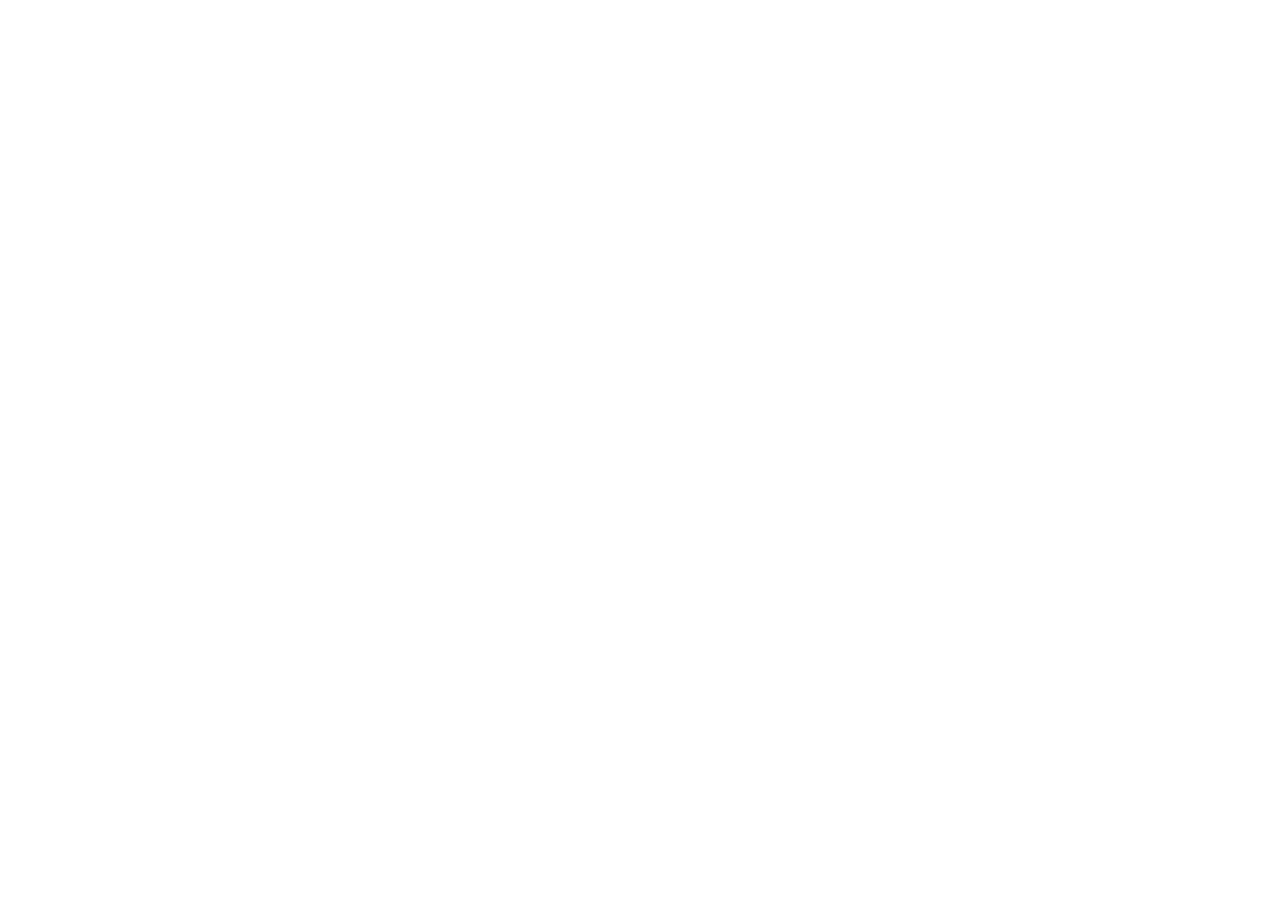
==== index.html @ 9d8b66db "Add files via upload" ====
<!DOCTYPE html>
<html lang="es">
<head>
<meta charset="UTF-8" />
<meta name="viewport" content="width=device-width, initial-scale=1.0" />
<meta name="theme-color" content="#05060a" />

<!-- SEO PRIMARIO -->
<title>Ideas Digitales JC | Marketing Digital, Diseño Web y IA en Venezuela</title>
<meta name="description" content="Agencia de soluciones digitales en Maracay, Venezuela: diseño de sitios web, creación de apps, automatización con IA, gestión de RRSS y marketing de contenido. ¡Gana clientes, no solo seguidores!" />
<meta name="keywords" content="agencia marketing digital Venezuela, diseño web Maracay, diseño de sitios web Venezuela, creación de apps Venezuela, automatización con IA, gestión de redes sociales, marketing de contenido, diseño multimedia, Ideas Digitales JC" />
<meta name="author" content="Ideas Digitales JC" />
<meta name="robots" content="index, follow, max-image-preview:large, max-snippet:-1, max-video-preview:-1" />
<link rel="canonical" href="https://ideasdigitalesjc.com/" />

<!-- SEO LOCAL (Maracay / Venezuela) -->
<meta name="geo.region" content="VE-D" />
<meta name="geo.placename" content="Maracay" />
<meta name="geo.position" content="10.246944;-67.595833" />
<meta name="ICBM" content="10.246944, -67.595833" />

<!-- OPEN GRAPH (Facebook, WhatsApp, LinkedIn) -->
<meta property="og:type" content="website" />
<meta property="og:site_name" content="Ideas Digitales JC" />
<meta property="og:url" content="https://ideasdigitalesjc.com/" />
<meta property="og:title" content="Ideas Digitales JC | Marketing Digital, Diseño Web y IA en Venezuela" />
<meta property="og:description" content="Diseño web, apps, automatización con IA, gestión de RRSS y marketing de contenido. Menos likes, más facturación." />
<meta property="og:image" content="https://ideasdigitalesjc.com/logo.webp" />
<meta property="og:image:width" content="1200" />
<meta property="og:image:height" content="630" />
<meta property="og:image:alt" content="Ideas Digitales JC — Agencia de Soluciones Digitales" />
<meta property="og:locale" content="es_VE" />

<!-- TWITTER CARDS -->
<meta name="twitter:card" content="summary_large_image" />
<meta name="twitter:title" content="Ideas Digitales JC | Marketing Digital, Diseño Web y IA en Venezuela" />
<meta name="twitter:description" content="No ganes seguidores. ¡Gana clientes! Agencia digital enfocada en resultados." />
<meta name="twitter:image" content="https://ideasdigitalesjc.com/logo.webp" />

<!-- FAVICON (logo fiel) -->
<link rel="icon" type="image/png" href="/favicon.png" />
<link rel="shortcut icon" href="/favicon.png" />
<link rel="apple-touch-icon" href="/favicon.png" />

<!-- PRECONNECT + PRELOAD CRÍTICO -->
<link rel="preconnect" href="https://fonts.googleapis.com" />
<link rel="preconnect" href="https://fonts.gstatic.com" crossorigin />
<link rel="preconnect" href="https://flagcdn.com" />
<link rel="preload" href="/logo.webp" as="image" fetchpriority="high" />
<link rel="preload" as="style" href="https://fonts.googleapis.com/css2?family=Space+Grotesk:wght@500;600;700&family=Inter:wght@400;500;600;700&display=swap" />
<link rel="stylesheet" href="https://fonts.googleapis.com/css2?family=Space+Grotesk:wght@500;600;700&family=Inter:wght@400;500;600;700&display=swap" media="print" onload="this.media='all'" />

<!-- SCHEMA.ORG - ProfessionalService -->
<script type="application/ld+json">
{"@context":"https://schema.org","@type":"ProfessionalService","name":"Ideas Digitales JC","url":"https://ideasdigitalesjc.com/","logo":"https://ideasdigitalesjc.com/logo.webp","image":"https://ideasdigitalesjc.com/logo.webp","description":"Agencia de soluciones digitales enfocada en resultados: diseño web, apps, automatización con IA, gestión de RRSS, marketing de contenido y diseño multimedia.","slogan":"No ganes seguidores. ¡Gana clientes!","telephone":"+584128485721","email":"contacto@ideasdigitalesjc.com","priceRange":"$$","address":{"@type":"PostalAddress","addressLocality":"Maracay","addressRegion":"Aragua","addressCountry":"VE"},"geo":{"@type":"GeoCoordinates","latitude":10.246944,"longitude":-67.595833},"areaServed":[{"@type":"City","name":"Maracay"},{"@type":"City","name":"Caracas"},{"@type":"City","name":"Valencia"},{"@type":"City","name":"Maracaibo"},{"@type":"City","name":"Barquisimeto"},{"@type":"Country","name":"Venezuela"}],"openingHoursSpecification":{"@type":"OpeningHoursSpecification","dayOfWeek":["Monday","Tuesday","Wednesday","Thursday","Friday"],"opens":"09:00","closes":"18:00"},"sameAs":["https://www.facebook.com/ideasdigitalesjc","https://www.instagram.com/ideasdigitalesjc"],"hasOfferCatalog":{"@type":"OfferCatalog","name":"Soluciones Digitales","itemListElement":[{"@type":"Offer","itemOffered":{"@type":"Service","name":"Diseño de Sitios Web","description":"Sitios web modernos, rápidos y optimizados para SEO que convierten visitantes en clientes."}},{"@type":"Offer","itemOffered":{"@type":"Service","name":"Creación de Apps","description":"Aplicaciones móviles y web a medida con experiencias intuitivas."}},{"@type":"Offer","itemOffered":{"@type":"Service","name":"Automatización con IA","description":"Chatbots y agentes inteligentes que venden 24/7."}},{"@type":"Offer","itemOffered":{"@type":"Service","name":"Gestión de RRSS","description":"Redes sociales que generan leads y ventas."}},{"@type":"Offer","itemOffered":{"@type":"Service","name":"Marketing de Contenido","description":"Historias estratégicas que convierten."}},{"@type":"Offer","itemOffered":{"@type":"Service","name":"Diseño y Multimedia","description":"Piezas visuales de alto impacto."}}]}}
</script>

<!-- SCHEMA.ORG - FAQPage -->
<script type="application/ld+json">
{"@context":"https://schema.org","@type":"FAQPage","mainEntity":[{"@type":"Question","name":"¿Qué servicios ofrece Ideas Digitales JC?","acceptedAnswer":{"@type":"Answer","text":"Diseño de sitios web, creación de apps, automatización con IA, administración y gestión de redes sociales, marketing de contenido y diseño multimedia para pymes en Venezuela."}},{"@type":"Question","name":"¿En cuánto tiempo veré resultados?","acceptedAnswer":{"@type":"Answer","text":"En publicidad y automatización, los primeros leads llegan entre 2 y 6 semanas; en SEO y contenido, el crecimiento sostenido se consolida entre 3 y 6 meses."}},{"@type":"Question","name":"¿Trabajan con negocios fuera de Maracay?","acceptedAnswer":{"@type":"Answer","text":"Sí. Atendemos Caracas, Valencia, Maracaibo, Barquisimeto y todo Venezuela, además de clientes internacionales en modalidad 100% remota."}},{"@type":"Question","name":"¿Cuánto cuesta un proyecto digital?","acceptedAnswer":{"@type":"Answer","text":"Cada proyecto se cotiza según su alcance. La asesoría inicial y el plan de acción son gratuitos; luego recibes una propuesta con costos claros antes de comenzar."}},{"@type":"Question","name":"¿Incluyen soporte después de entregar el proyecto?","acceptedAnswer":{"@type":"Answer","text":"Sí. Todos nuestros sitios web y apps incluyen capacitación, garantía de entrega y planes de soporte y mantenimiento continuo."}}]}
</script>

<!-- SCHEMA.ORG - Organization (para IA) -->
<script type="application/ld+json">
{"@context":"https://schema.org","@type":"Organization","name":"Ideas Digitales JC","url":"https://ideasdigitalesjc.com/","logo":"https://ideasdigitalesjc.com/logo.webp","foundingDate":"2020","founder":{"@type":"Person","name":"JC"},"address":{"@type":"PostalAddress","addressLocality":"Maracay","addressRegion":"Aragua","addressCountry":"VE"},"contactPoint":{"@type":"ContactPoint","telephone":"+584128485721","contactType":"customer service","email":"contacto@ideasdigitalesjc.com","availableLanguage":["Spanish","English"]}}
</script>
  <script type="module" crossorigin src="/assets/index-B2rYCole.js"></script>
  <link rel="modulepreload" crossorigin href="/assets/react-vendor-VIAh7PwP.js">
  <link rel="modulepreload" crossorigin href="/assets/emailjs-CkJVEpD4.js">
  <link rel="stylesheet" crossorigin href="/assets/index-D862JHl6.css">
</head>
<body>
<div id="root"></div>

<!-- NOSCRIPT FALLBACK (SEO + Accesibilidad) -->
<noscript>
<div style="max-width:900px;margin:0 auto;padding:60px 20px;font-family:Arial,sans-serif;color:#eef2f7;background:#05060a">
<h1>Ideas Digitales JC — Agencia de Marketing Digital y Diseño Web en Maracay, Venezuela</h1>
<p>No ganes seguidores, ¡gana clientes! Transformamos tu presencia digital en ventas.</p>
<h2>Servicios</h2>
<ul>
<li><strong>Diseño de Sitios Web</strong> modernos, rápidos y optimizados para SEO.</li>
<li><strong>Creación de Apps</strong> móviles y web a medida.</li>
<li><strong>Automatización con IA</strong>: chatbots y agentes que venden 24/7.</li>
<li><strong>Administración y Gestión de RRSS</strong> que generan leads y ventas.</li>
<li><strong>Marketing de Contenido</strong> que convierte.</li>
<li><strong>Diseño y Multimedia</strong> de alto impacto.</li>
</ul>
<h2>Contacto</h2>
<p>WhatsApp: <a href="https://wa.me/584128485721">+58 412-848-5721</a> · Email: <a href="mailto:contacto@ideasdigitalesjc.com">contacto@ideasdigitalesjc.com</a> · Maracay, Venezuela.</p>
</div>
</noscript>

</body>
</html>
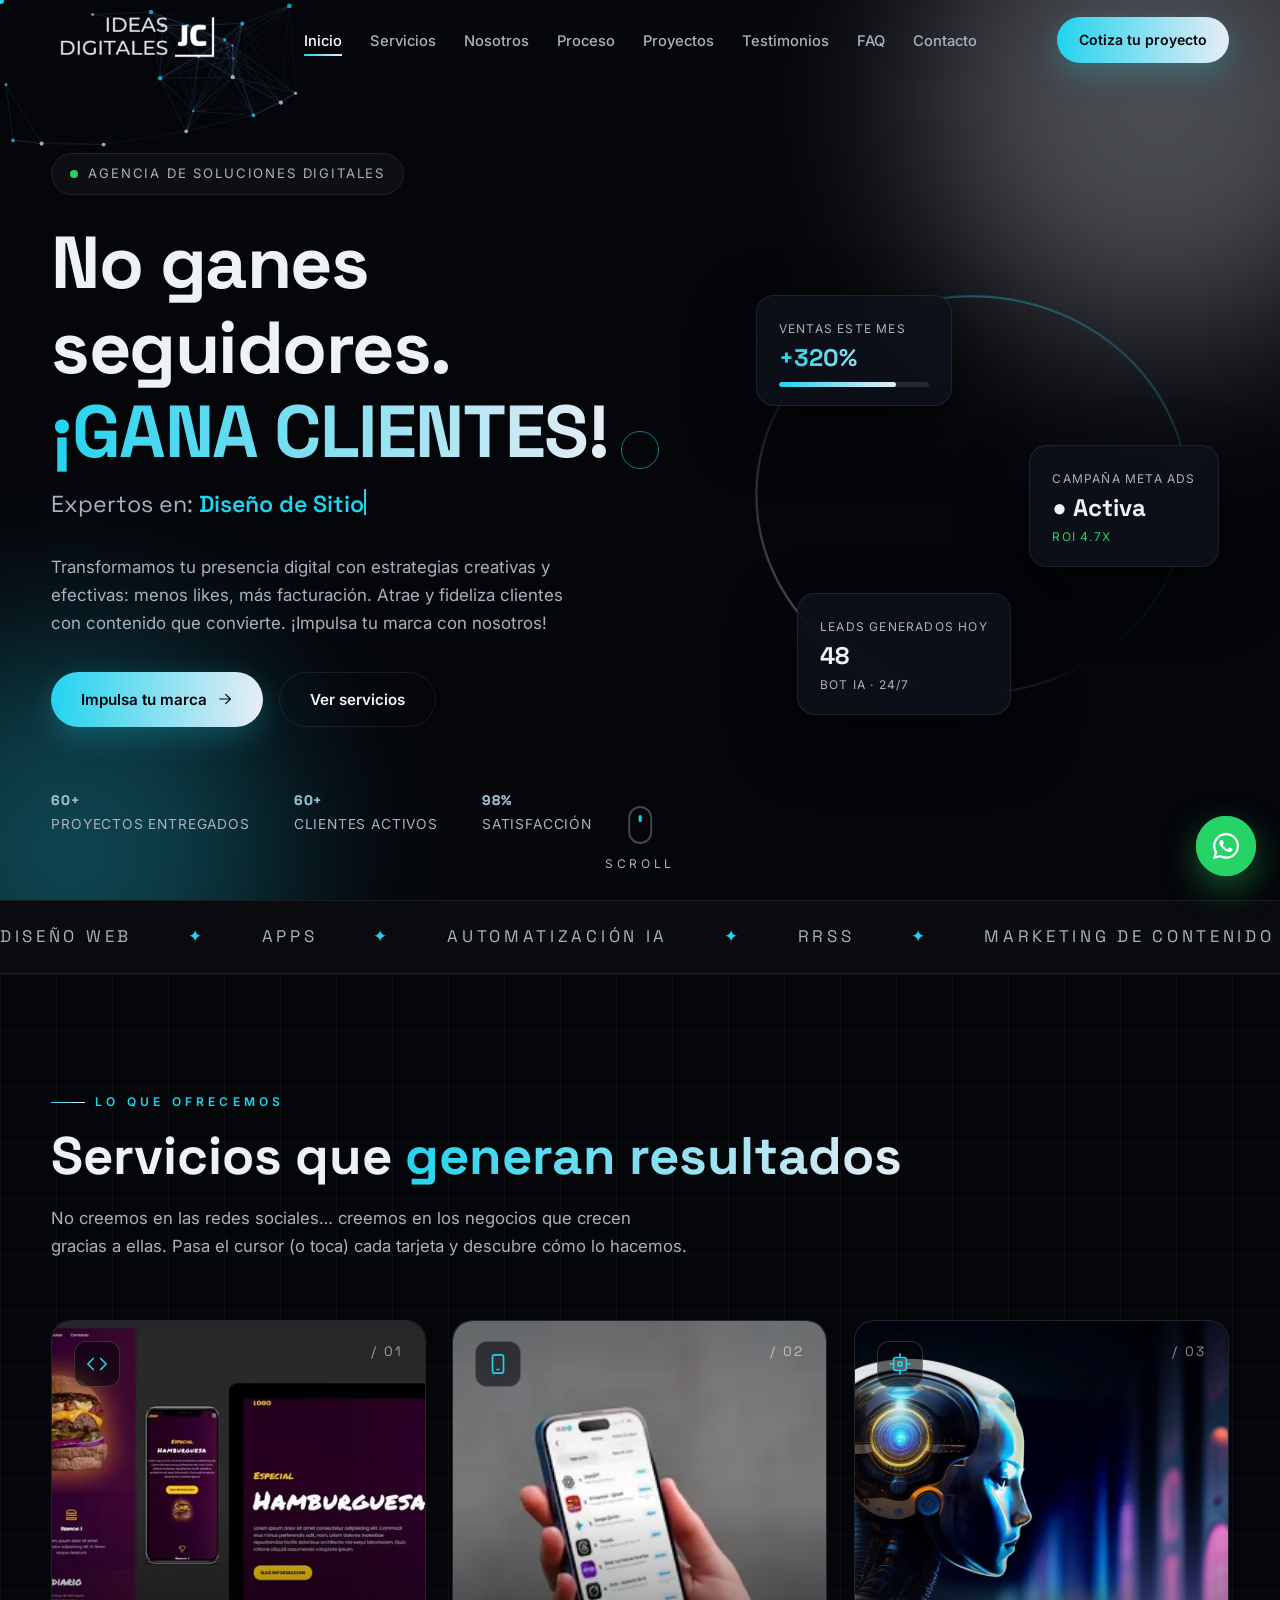
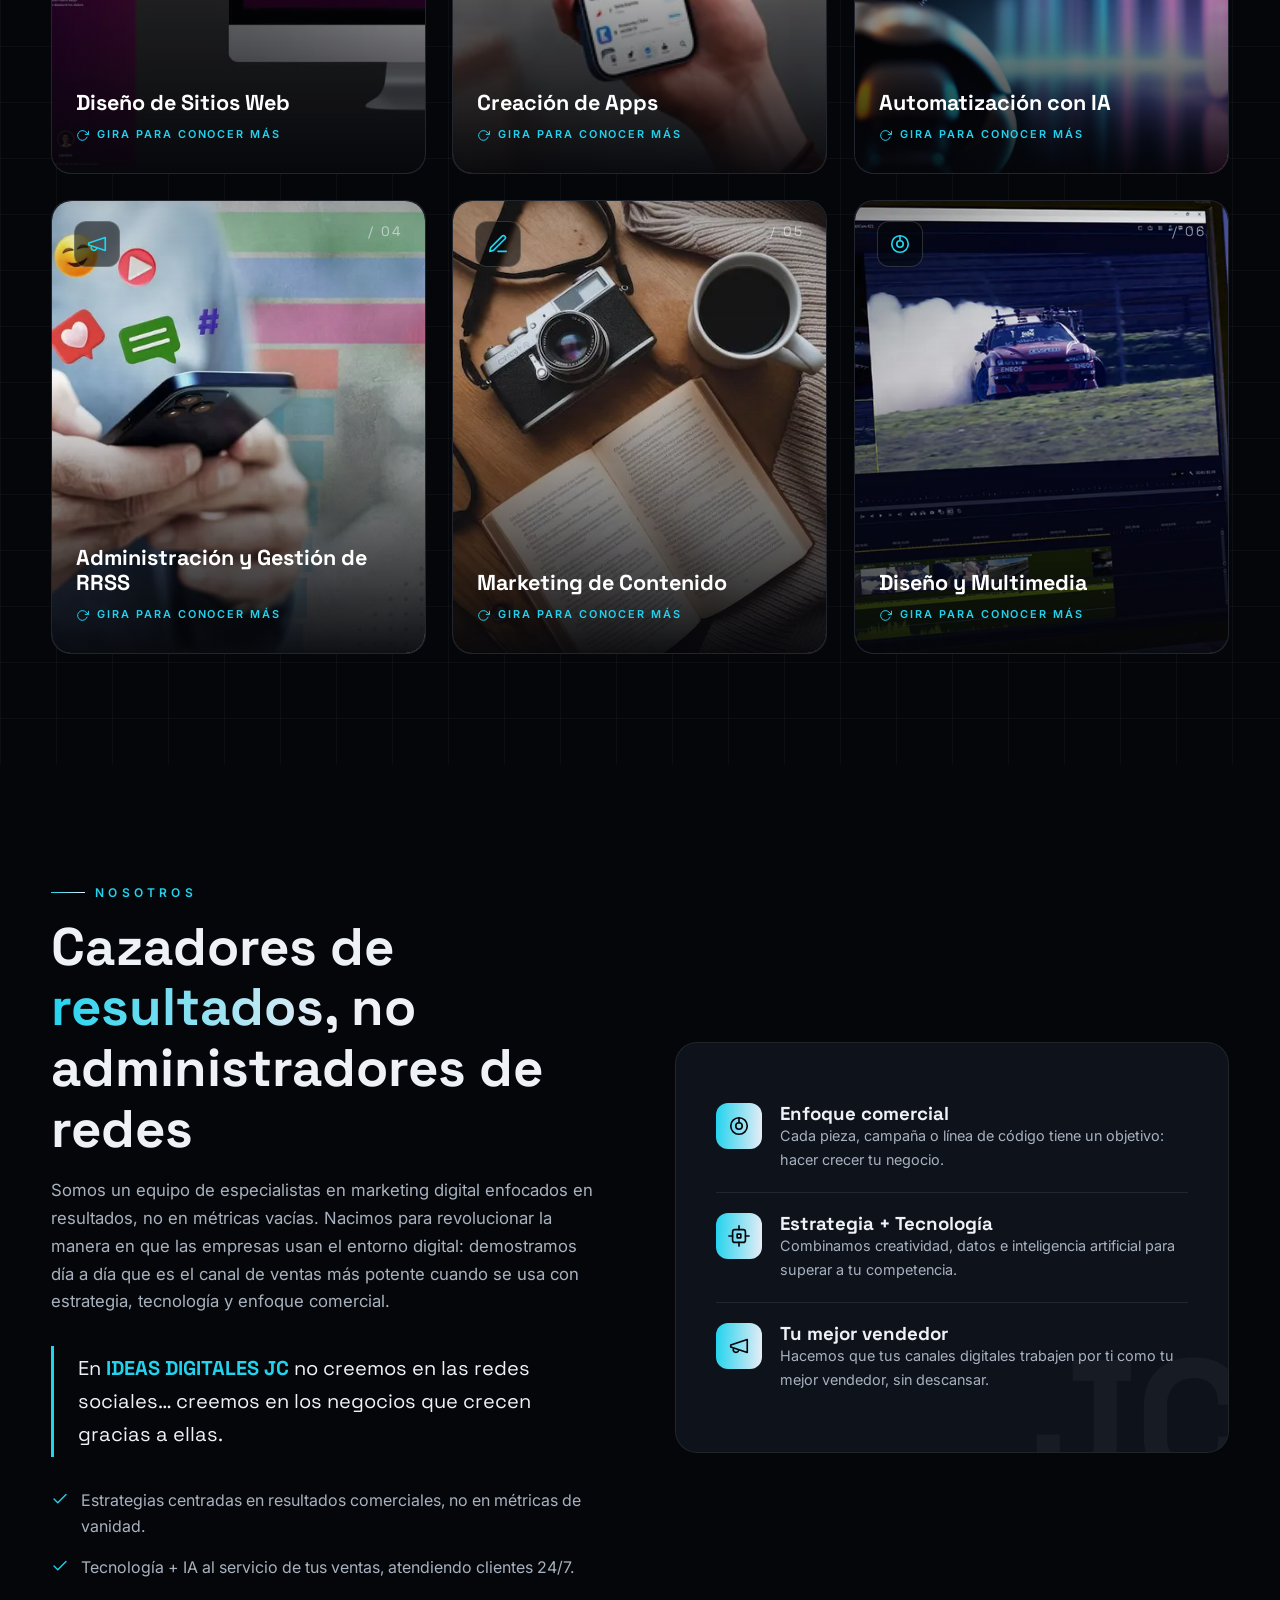
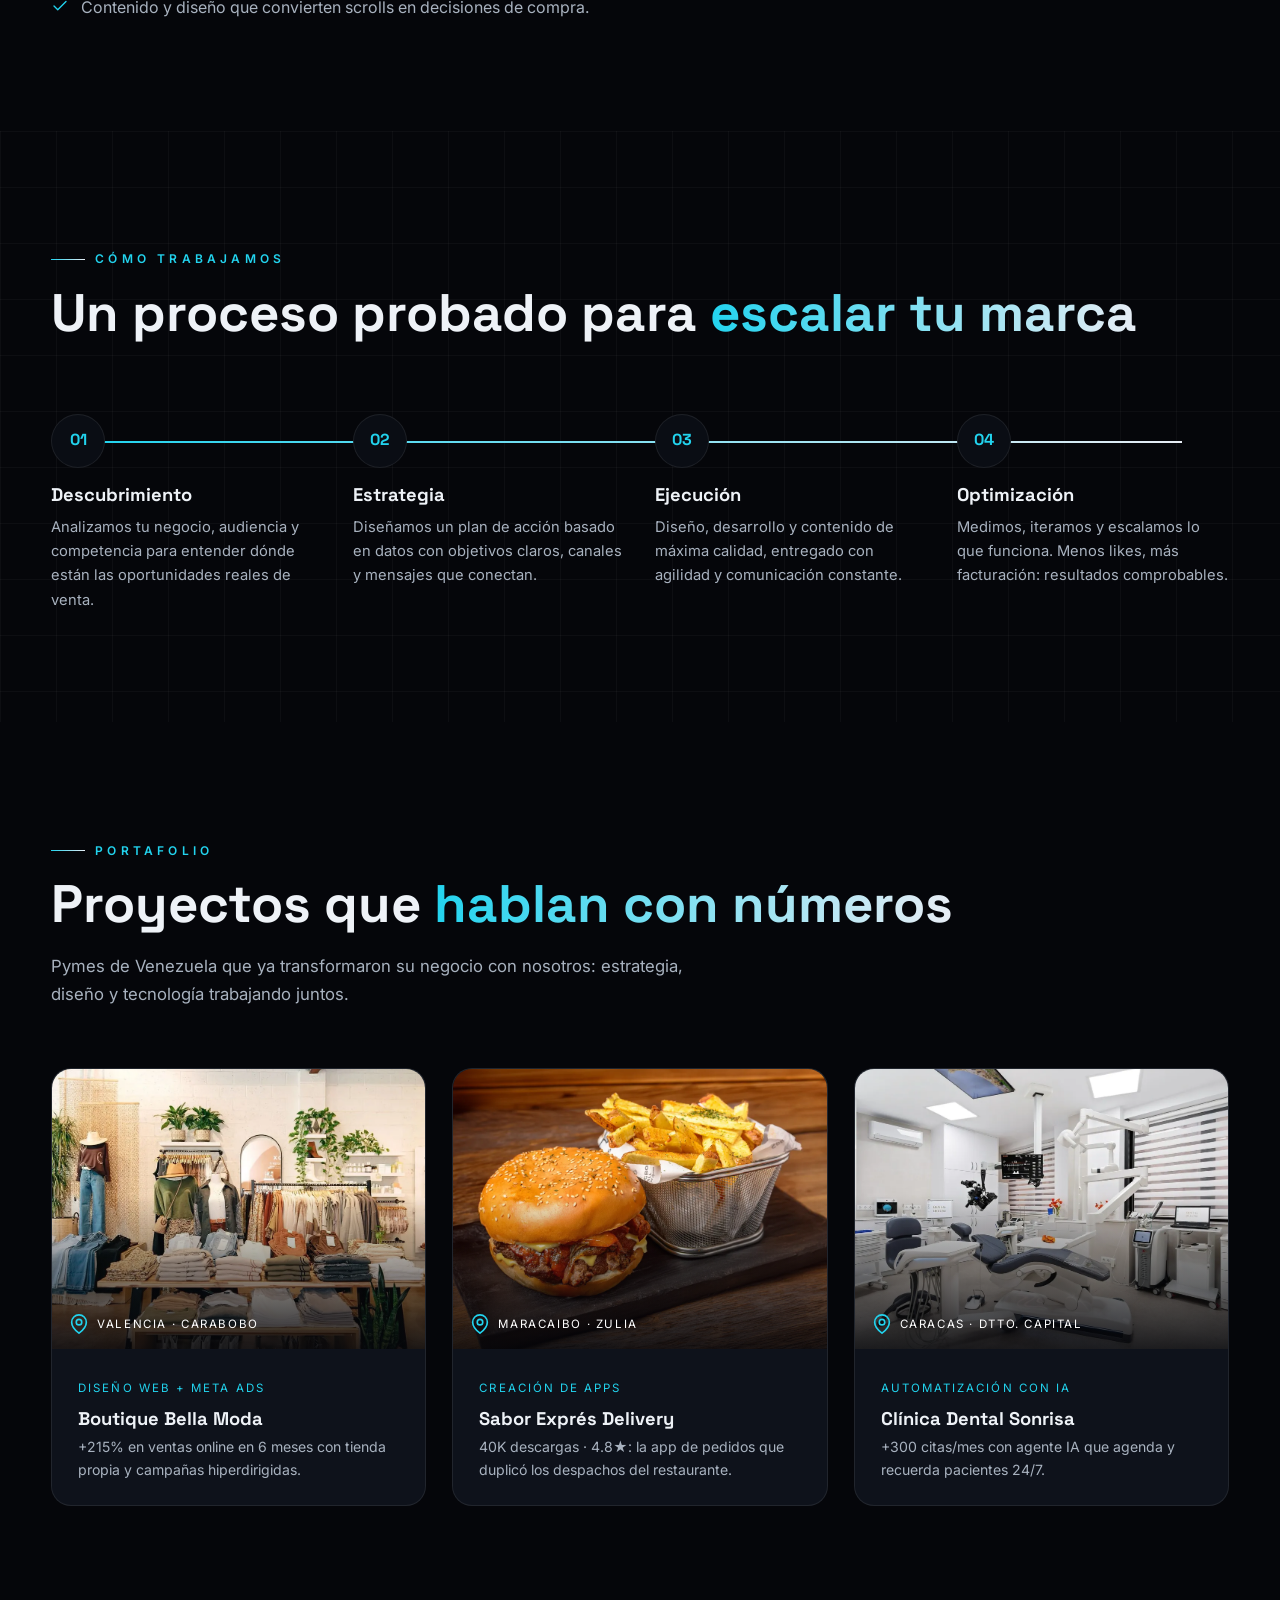
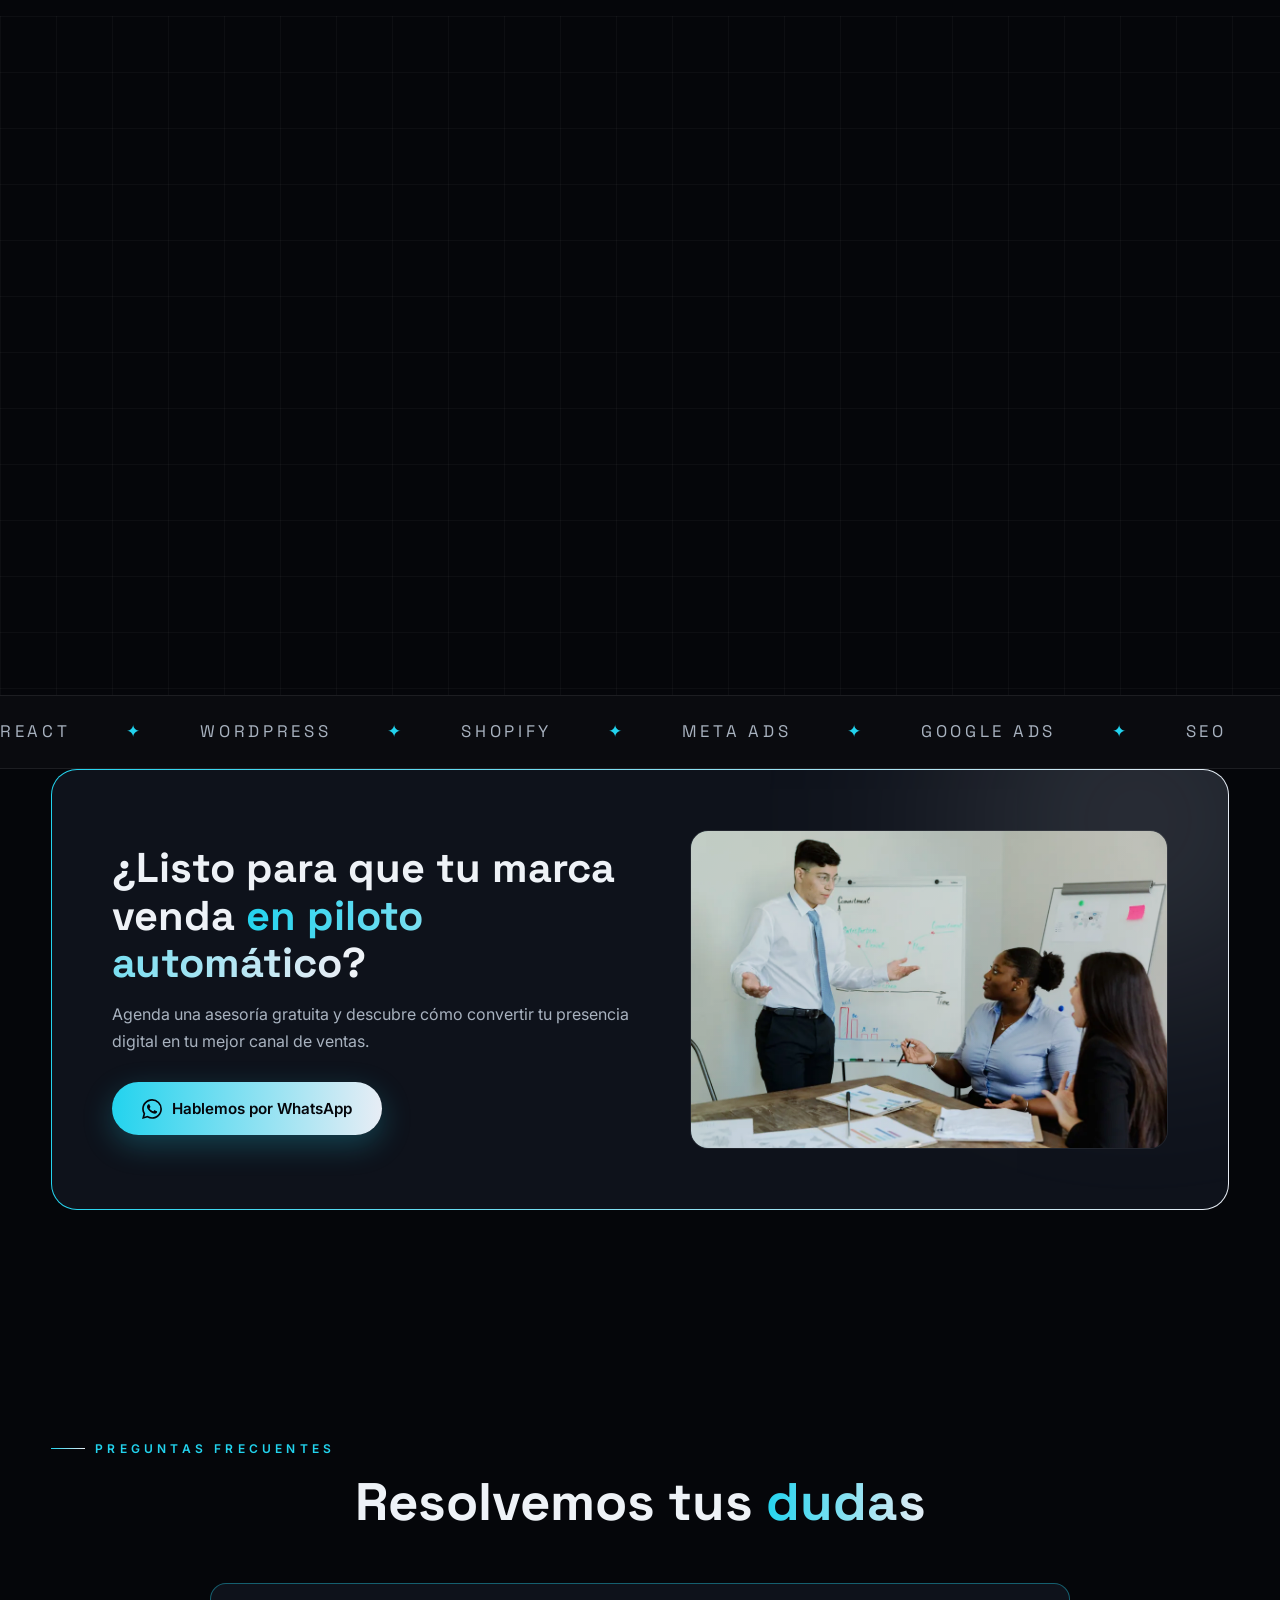
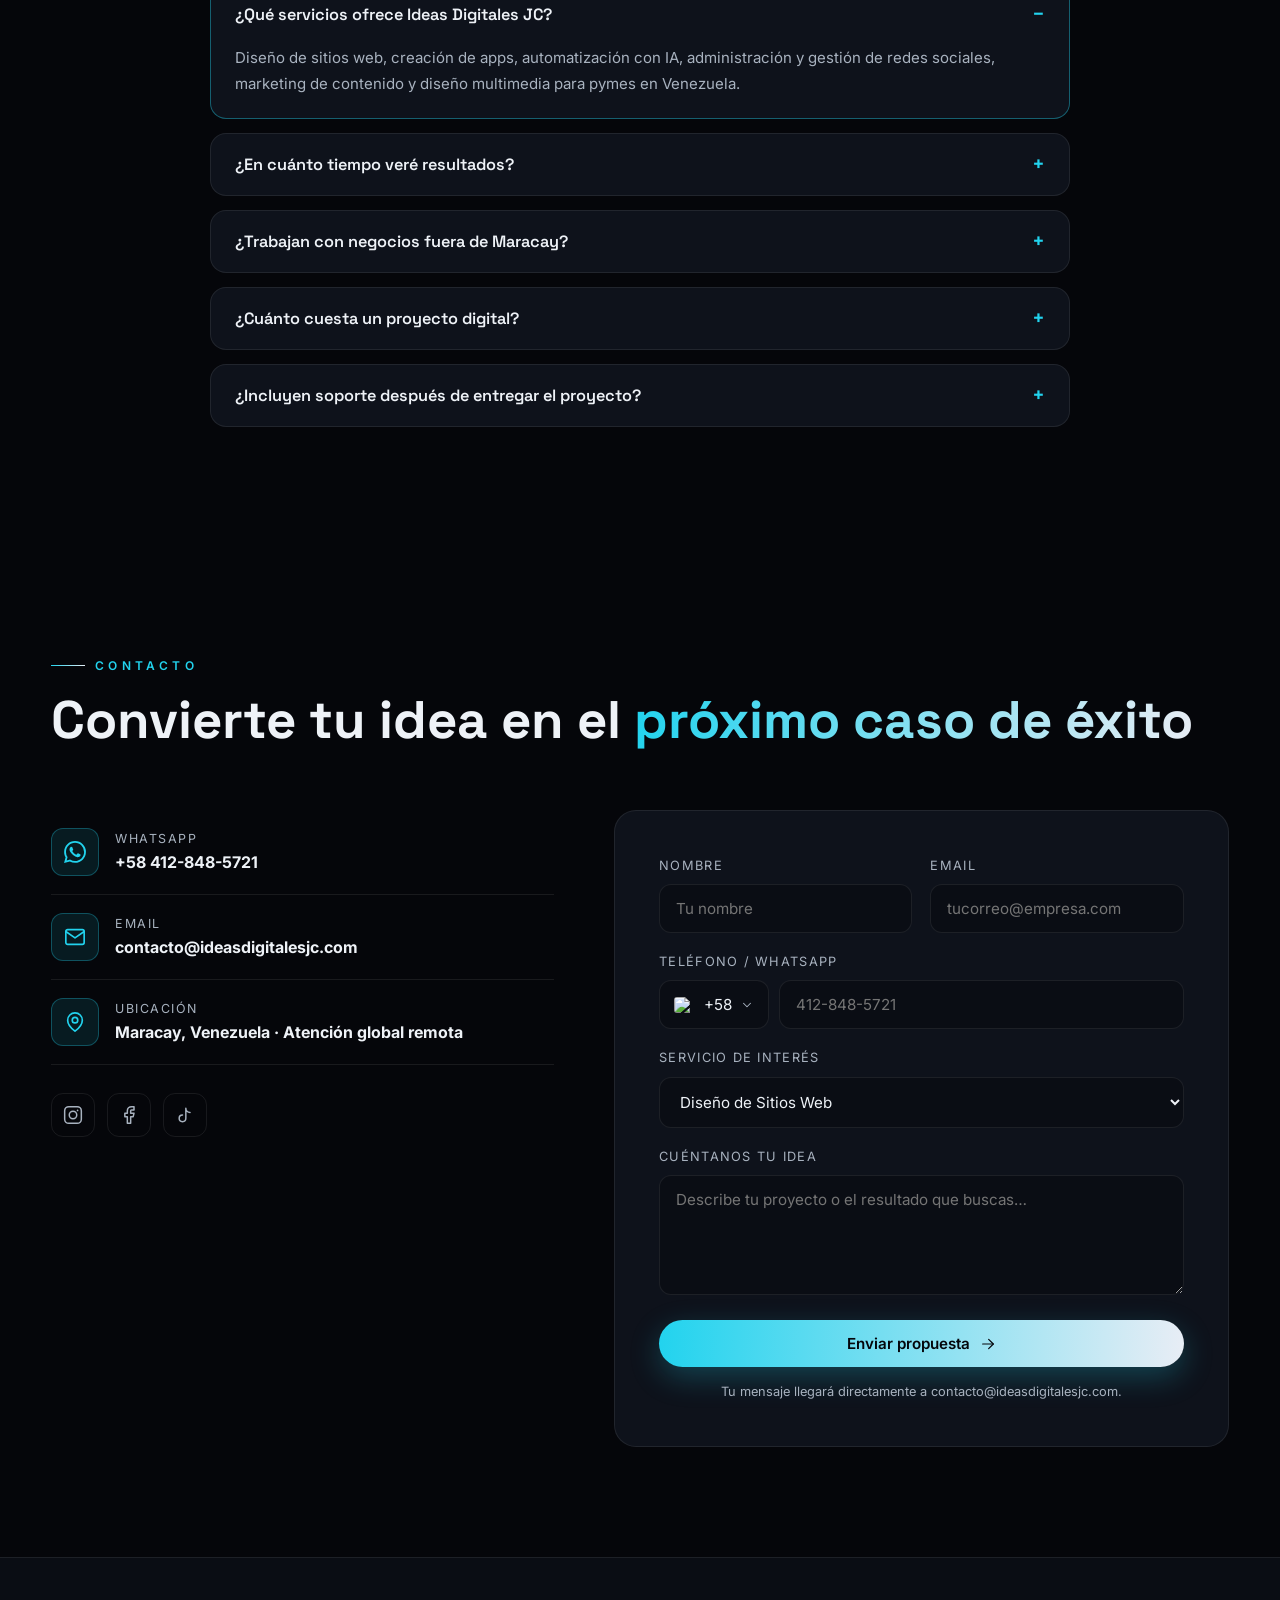
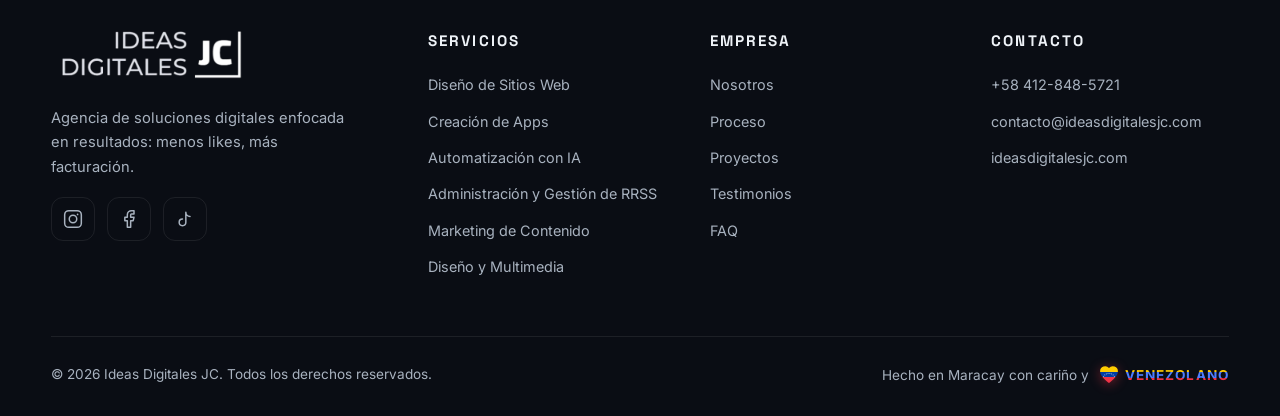
==== commit df4831b7: "ideasdigitalesjc" ====
--- a/index.html
+++ b/index.html
@@ -1,95 +1,95 @@
-<!DOCTYPE html>
-<html lang="es">
-<head>
-<meta charset="UTF-8" />
-<meta name="viewport" content="width=device-width, initial-scale=1.0" />
-<meta name="theme-color" content="#05060a" />
-
-<!-- SEO PRIMARIO -->
-<title>Ideas Digitales JC | Marketing Digital, Diseño Web y IA en Venezuela</title>
-<meta name="description" content="Agencia de soluciones digitales en Maracay, Venezuela: diseño de sitios web, creación de apps, automatización con IA, gestión de RRSS y marketing de contenido. ¡Gana clientes, no solo seguidores!" />
-<meta name="keywords" content="agencia marketing digital Venezuela, diseño web Maracay, diseño de sitios web Venezuela, creación de apps Venezuela, automatización con IA, gestión de redes sociales, marketing de contenido, diseño multimedia, Ideas Digitales JC" />
-<meta name="author" content="Ideas Digitales JC" />
-<meta name="robots" content="index, follow, max-image-preview:large, max-snippet:-1, max-video-preview:-1" />
-<link rel="canonical" href="https://ideasdigitalesjc.com/" />
-
-<!-- SEO LOCAL (Maracay / Venezuela) -->
-<meta name="geo.region" content="VE-D" />
-<meta name="geo.placename" content="Maracay" />
-<meta name="geo.position" content="10.246944;-67.595833" />
-<meta name="ICBM" content="10.246944, -67.595833" />
-
-<!-- OPEN GRAPH (Facebook, WhatsApp, LinkedIn) -->
-<meta property="og:type" content="website" />
-<meta property="og:site_name" content="Ideas Digitales JC" />
-<meta property="og:url" content="https://ideasdigitalesjc.com/" />
-<meta property="og:title" content="Ideas Digitales JC | Marketing Digital, Diseño Web y IA en Venezuela" />
-<meta property="og:description" content="Diseño web, apps, automatización con IA, gestión de RRSS y marketing de contenido. Menos likes, más facturación." />
-<meta property="og:image" content="https://ideasdigitalesjc.com/logo.webp" />
-<meta property="og:image:width" content="1200" />
-<meta property="og:image:height" content="630" />
-<meta property="og:image:alt" content="Ideas Digitales JC — Agencia de Soluciones Digitales" />
-<meta property="og:locale" content="es_VE" />
-
-<!-- TWITTER CARDS -->
-<meta name="twitter:card" content="summary_large_image" />
-<meta name="twitter:title" content="Ideas Digitales JC | Marketing Digital, Diseño Web y IA en Venezuela" />
-<meta name="twitter:description" content="No ganes seguidores. ¡Gana clientes! Agencia digital enfocada en resultados." />
-<meta name="twitter:image" content="https://ideasdigitalesjc.com/logo.webp" />
-
-<!-- FAVICON (logo fiel) -->
-<link rel="icon" type="image/png" href="/favicon.png" />
-<link rel="shortcut icon" href="/favicon.png" />
-<link rel="apple-touch-icon" href="/favicon.png" />
-
-<!-- PRECONNECT + PRELOAD CRÍTICO -->
-<link rel="preconnect" href="https://fonts.googleapis.com" />
-<link rel="preconnect" href="https://fonts.gstatic.com" crossorigin />
-<link rel="preconnect" href="https://flagcdn.com" />
-<link rel="preload" href="/logo.webp" as="image" fetchpriority="high" />
-<link rel="preload" as="style" href="https://fonts.googleapis.com/css2?family=Space+Grotesk:wght@500;600;700&family=Inter:wght@400;500;600;700&display=swap" />
-<link rel="stylesheet" href="https://fonts.googleapis.com/css2?family=Space+Grotesk:wght@500;600;700&family=Inter:wght@400;500;600;700&display=swap" media="print" onload="this.media='all'" />
-
-<!-- SCHEMA.ORG - ProfessionalService -->
-<script type="application/ld+json">
-{"@context":"https://schema.org","@type":"ProfessionalService","name":"Ideas Digitales JC","url":"https://ideasdigitalesjc.com/","logo":"https://ideasdigitalesjc.com/logo.webp","image":"https://ideasdigitalesjc.com/logo.webp","description":"Agencia de soluciones digitales enfocada en resultados: diseño web, apps, automatización con IA, gestión de RRSS, marketing de contenido y diseño multimedia.","slogan":"No ganes seguidores. ¡Gana clientes!","telephone":"+584128485721","email":"contacto@ideasdigitalesjc.com","priceRange":"$$","address":{"@type":"PostalAddress","addressLocality":"Maracay","addressRegion":"Aragua","addressCountry":"VE"},"geo":{"@type":"GeoCoordinates","latitude":10.246944,"longitude":-67.595833},"areaServed":[{"@type":"City","name":"Maracay"},{"@type":"City","name":"Caracas"},{"@type":"City","name":"Valencia"},{"@type":"City","name":"Maracaibo"},{"@type":"City","name":"Barquisimeto"},{"@type":"Country","name":"Venezuela"}],"openingHoursSpecification":{"@type":"OpeningHoursSpecification","dayOfWeek":["Monday","Tuesday","Wednesday","Thursday","Friday"],"opens":"09:00","closes":"18:00"},"sameAs":["https://www.facebook.com/ideasdigitalesjc","https://www.instagram.com/ideasdigitalesjc"],"hasOfferCatalog":{"@type":"OfferCatalog","name":"Soluciones Digitales","itemListElement":[{"@type":"Offer","itemOffered":{"@type":"Service","name":"Diseño de Sitios Web","description":"Sitios web modernos, rápidos y optimizados para SEO que convierten visitantes en clientes."}},{"@type":"Offer","itemOffered":{"@type":"Service","name":"Creación de Apps","description":"Aplicaciones móviles y web a medida con experiencias intuitivas."}},{"@type":"Offer","itemOffered":{"@type":"Service","name":"Automatización con IA","description":"Chatbots y agentes inteligentes que venden 24/7."}},{"@type":"Offer","itemOffered":{"@type":"Service","name":"Gestión de RRSS","description":"Redes sociales que generan leads y ventas."}},{"@type":"Offer","itemOffered":{"@type":"Service","name":"Marketing de Contenido","description":"Historias estratégicas que convierten."}},{"@type":"Offer","itemOffered":{"@type":"Service","name":"Diseño y Multimedia","description":"Piezas visuales de alto impacto."}}]}}
-</script>
-
-<!-- SCHEMA.ORG - FAQPage -->
-<script type="application/ld+json">
-{"@context":"https://schema.org","@type":"FAQPage","mainEntity":[{"@type":"Question","name":"¿Qué servicios ofrece Ideas Digitales JC?","acceptedAnswer":{"@type":"Answer","text":"Diseño de sitios web, creación de apps, automatización con IA, administración y gestión de redes sociales, marketing de contenido y diseño multimedia para pymes en Venezuela."}},{"@type":"Question","name":"¿En cuánto tiempo veré resultados?","acceptedAnswer":{"@type":"Answer","text":"En publicidad y automatización, los primeros leads llegan entre 2 y 6 semanas; en SEO y contenido, el crecimiento sostenido se consolida entre 3 y 6 meses."}},{"@type":"Question","name":"¿Trabajan con negocios fuera de Maracay?","acceptedAnswer":{"@type":"Answer","text":"Sí. Atendemos Caracas, Valencia, Maracaibo, Barquisimeto y todo Venezuela, además de clientes internacionales en modalidad 100% remota."}},{"@type":"Question","name":"¿Cuánto cuesta un proyecto digital?","acceptedAnswer":{"@type":"Answer","text":"Cada proyecto se cotiza según su alcance. La asesoría inicial y el plan de acción son gratuitos; luego recibes una propuesta con costos claros antes de comenzar."}},{"@type":"Question","name":"¿Incluyen soporte después de entregar el proyecto?","acceptedAnswer":{"@type":"Answer","text":"Sí. Todos nuestros sitios web y apps incluyen capacitación, garantía de entrega y planes de soporte y mantenimiento continuo."}}]}
-</script>
-
-<!-- SCHEMA.ORG - Organization (para IA) -->
-<script type="application/ld+json">
-{"@context":"https://schema.org","@type":"Organization","name":"Ideas Digitales JC","url":"https://ideasdigitalesjc.com/","logo":"https://ideasdigitalesjc.com/logo.webp","foundingDate":"2020","founder":{"@type":"Person","name":"JC"},"address":{"@type":"PostalAddress","addressLocality":"Maracay","addressRegion":"Aragua","addressCountry":"VE"},"contactPoint":{"@type":"ContactPoint","telephone":"+584128485721","contactType":"customer service","email":"contacto@ideasdigitalesjc.com","availableLanguage":["Spanish","English"]}}
-</script>
-  <script type="module" crossorigin src="/assets/index-B2rYCole.js"></script>
-  <link rel="modulepreload" crossorigin href="/assets/react-vendor-VIAh7PwP.js">
-  <link rel="modulepreload" crossorigin href="/assets/emailjs-CkJVEpD4.js">
-  <link rel="stylesheet" crossorigin href="/assets/index-D862JHl6.css">
-</head>
-<body>
-<div id="root"></div>
-
-<!-- NOSCRIPT FALLBACK (SEO + Accesibilidad) -->
-<noscript>
-<div style="max-width:900px;margin:0 auto;padding:60px 20px;font-family:Arial,sans-serif;color:#eef2f7;background:#05060a">
-<h1>Ideas Digitales JC — Agencia de Marketing Digital y Diseño Web en Maracay, Venezuela</h1>
-<p>No ganes seguidores, ¡gana clientes! Transformamos tu presencia digital en ventas.</p>
-<h2>Servicios</h2>
-<ul>
-<li><strong>Diseño de Sitios Web</strong> modernos, rápidos y optimizados para SEO.</li>
-<li><strong>Creación de Apps</strong> móviles y web a medida.</li>
-<li><strong>Automatización con IA</strong>: chatbots y agentes que venden 24/7.</li>
-<li><strong>Administración y Gestión de RRSS</strong> que generan leads y ventas.</li>
-<li><strong>Marketing de Contenido</strong> que convierte.</li>
-<li><strong>Diseño y Multimedia</strong> de alto impacto.</li>
-</ul>
-<h2>Contacto</h2>
-<p>WhatsApp: <a href="https://wa.me/584128485721">+58 412-848-5721</a> · Email: <a href="mailto:contacto@ideasdigitalesjc.com">contacto@ideasdigitalesjc.com</a> · Maracay, Venezuela.</p>
-</div>
-</noscript>
-
-</body>
+<!DOCTYPE html>
+<html lang="es">
+<head>
+<meta charset="UTF-8" />
+<meta name="viewport" content="width=device-width, initial-scale=1.0" />
+<meta name="theme-color" content="#05060a" />
+
+<!-- SEO PRIMARIO -->
+<title>Ideas Digitales JC | Marketing Digital, Diseño Web y IA en Venezuela</title>
+<meta name="description" content="Agencia de soluciones digitales en Maracay, Venezuela: diseño de sitios web, creación de apps, automatización con IA, gestión de RRSS y marketing de contenido. ¡Gana clientes, no solo seguidores!" />
+<meta name="keywords" content="agencia marketing digital Venezuela, diseño web Maracay, diseño de sitios web Venezuela, creación de apps Venezuela, automatización con IA, gestión de redes sociales, marketing de contenido, diseño multimedia, Ideas Digitales JC" />
+<meta name="author" content="Ideas Digitales JC" />
+<meta name="robots" content="index, follow, max-image-preview:large, max-snippet:-1, max-video-preview:-1" />
+<link rel="canonical" href="https://ideasdigitalesjc.com/" />
+
+<!-- SEO LOCAL (Maracay / Venezuela) -->
+<meta name="geo.region" content="VE-D" />
+<meta name="geo.placename" content="Maracay" />
+<meta name="geo.position" content="10.246944;-67.595833" />
+<meta name="ICBM" content="10.246944, -67.595833" />
+
+<!-- OPEN GRAPH (Facebook, WhatsApp, LinkedIn) -->
+<meta property="og:type" content="website" />
+<meta property="og:site_name" content="Ideas Digitales JC" />
+<meta property="og:url" content="https://ideasdigitalesjc.com/" />
+<meta property="og:title" content="Ideas Digitales JC | Marketing Digital, Diseño Web y IA en Venezuela" />
+<meta property="og:description" content="Diseño web, apps, automatización con IA, gestión de RRSS y marketing de contenido. Menos likes, más facturación." />
+<meta property="og:image" content="https://ideasdigitalesjc.com/logo.webp" />
+<meta property="og:image:width" content="1200" />
+<meta property="og:image:height" content="630" />
+<meta property="og:image:alt" content="Ideas Digitales JC — Agencia de Soluciones Digitales" />
+<meta property="og:locale" content="es_VE" />
+
+<!-- TWITTER CARDS -->
+<meta name="twitter:card" content="summary_large_image" />
+<meta name="twitter:title" content="Ideas Digitales JC | Marketing Digital, Diseño Web y IA en Venezuela" />
+<meta name="twitter:description" content="No ganes seguidores. ¡Gana clientes! Agencia digital enfocada en resultados." />
+<meta name="twitter:image" content="https://ideasdigitalesjc.com/logo.webp" />
+
+<!-- FAVICON (logo fiel) -->
+<link rel="icon" type="image/png" href="/favicon.png" />
+<link rel="shortcut icon" href="/favicon.png" />
+<link rel="apple-touch-icon" href="/favicon.png" />
+
+<!-- PRECONNECT + PRELOAD CRÍTICO -->
+<link rel="preconnect" href="https://fonts.googleapis.com" />
+<link rel="preconnect" href="https://fonts.gstatic.com" crossorigin />
+<link rel="preconnect" href="https://flagcdn.com" />
+<link rel="preload" href="/logo.webp" as="image" fetchpriority="high" />
+<link rel="preload" as="style" href="https://fonts.googleapis.com/css2?family=Space+Grotesk:wght@500;600;700&family=Inter:wght@400;500;600;700&display=swap" />
+<link rel="stylesheet" href="https://fonts.googleapis.com/css2?family=Space+Grotesk:wght@500;600;700&family=Inter:wght@400;500;600;700&display=swap" media="print" onload="this.media='all'" />
+
+<!-- SCHEMA.ORG - ProfessionalService -->
+<script type="application/ld+json">
+{"@context":"https://schema.org","@type":"ProfessionalService","name":"Ideas Digitales JC","url":"https://ideasdigitalesjc.com/","logo":"https://ideasdigitalesjc.com/logo.webp","image":"https://ideasdigitalesjc.com/logo.webp","description":"Agencia de soluciones digitales enfocada en resultados: diseño web, apps, automatización con IA, gestión de RRSS, marketing de contenido y diseño multimedia.","slogan":"No ganes seguidores. ¡Gana clientes!","telephone":"+584128485721","email":"contacto@ideasdigitalesjc.com","priceRange":"$$","address":{"@type":"PostalAddress","addressLocality":"Maracay","addressRegion":"Aragua","addressCountry":"VE"},"geo":{"@type":"GeoCoordinates","latitude":10.246944,"longitude":-67.595833},"areaServed":[{"@type":"City","name":"Maracay"},{"@type":"City","name":"Caracas"},{"@type":"City","name":"Valencia"},{"@type":"City","name":"Maracaibo"},{"@type":"City","name":"Barquisimeto"},{"@type":"Country","name":"Venezuela"}],"openingHoursSpecification":{"@type":"OpeningHoursSpecification","dayOfWeek":["Monday","Tuesday","Wednesday","Thursday","Friday"],"opens":"09:00","closes":"18:00"},"sameAs":["https://www.facebook.com/ideasdigitalesjc","https://www.instagram.com/ideasdigitalesjc"],"hasOfferCatalog":{"@type":"OfferCatalog","name":"Soluciones Digitales","itemListElement":[{"@type":"Offer","itemOffered":{"@type":"Service","name":"Diseño de Sitios Web","description":"Sitios web modernos, rápidos y optimizados para SEO que convierten visitantes en clientes."}},{"@type":"Offer","itemOffered":{"@type":"Service","name":"Creación de Apps","description":"Aplicaciones móviles y web a medida con experiencias intuitivas."}},{"@type":"Offer","itemOffered":{"@type":"Service","name":"Automatización con IA","description":"Chatbots y agentes inteligentes que venden 24/7."}},{"@type":"Offer","itemOffered":{"@type":"Service","name":"Gestión de RRSS","description":"Redes sociales que generan leads y ventas."}},{"@type":"Offer","itemOffered":{"@type":"Service","name":"Marketing de Contenido","description":"Historias estratégicas que convierten."}},{"@type":"Offer","itemOffered":{"@type":"Service","name":"Diseño y Multimedia","description":"Piezas visuales de alto impacto."}}]}}
+</script>
+
+<!-- SCHEMA.ORG - FAQPage -->
+<script type="application/ld+json">
+{"@context":"https://schema.org","@type":"FAQPage","mainEntity":[{"@type":"Question","name":"¿Qué servicios ofrece Ideas Digitales JC?","acceptedAnswer":{"@type":"Answer","text":"Diseño de sitios web, creación de apps, automatización con IA, administración y gestión de redes sociales, marketing de contenido y diseño multimedia para pymes en Venezuela."}},{"@type":"Question","name":"¿En cuánto tiempo veré resultados?","acceptedAnswer":{"@type":"Answer","text":"En publicidad y automatización, los primeros leads llegan entre 2 y 6 semanas; en SEO y contenido, el crecimiento sostenido se consolida entre 3 y 6 meses."}},{"@type":"Question","name":"¿Trabajan con negocios fuera de Maracay?","acceptedAnswer":{"@type":"Answer","text":"Sí. Atendemos Caracas, Valencia, Maracaibo, Barquisimeto y todo Venezuela, además de clientes internacionales en modalidad 100% remota."}},{"@type":"Question","name":"¿Cuánto cuesta un proyecto digital?","acceptedAnswer":{"@type":"Answer","text":"Cada proyecto se cotiza según su alcance. La asesoría inicial y el plan de acción son gratuitos; luego recibes una propuesta con costos claros antes de comenzar."}},{"@type":"Question","name":"¿Incluyen soporte después de entregar el proyecto?","acceptedAnswer":{"@type":"Answer","text":"Sí. Todos nuestros sitios web y apps incluyen capacitación, garantía de entrega y planes de soporte y mantenimiento continuo."}}]}
+</script>
+
+<!-- SCHEMA.ORG - Organization (para IA) -->
+<script type="application/ld+json">
+{"@context":"https://schema.org","@type":"Organization","name":"Ideas Digitales JC","url":"https://ideasdigitalesjc.com/","logo":"https://ideasdigitalesjc.com/logo.webp","foundingDate":"2020","founder":{"@type":"Person","name":"JC"},"address":{"@type":"PostalAddress","addressLocality":"Maracay","addressRegion":"Aragua","addressCountry":"VE"},"contactPoint":{"@type":"ContactPoint","telephone":"+584128485721","contactType":"customer service","email":"contacto@ideasdigitalesjc.com","availableLanguage":["Spanish","English"]}}
+</script>
+  <script type="module" crossorigin src="/assets/index-B2rYCole.js"></script>
+  <link rel="modulepreload" crossorigin href="/assets/react-vendor-VIAh7PwP.js">
+  <link rel="modulepreload" crossorigin href="/assets/emailjs-CkJVEpD4.js">
+  <link rel="stylesheet" crossorigin href="/assets/index-D862JHl6.css">
+</head>
+<body>
+<div id="root"></div>
+
+<!-- NOSCRIPT FALLBACK (SEO + Accesibilidad) -->
+<noscript>
+<div style="max-width:900px;margin:0 auto;padding:60px 20px;font-family:Arial,sans-serif;color:#eef2f7;background:#05060a">
+<h1>Ideas Digitales JC — Agencia de Marketing Digital y Diseño Web en Maracay, Venezuela</h1>
+<p>No ganes seguidores, ¡gana clientes! Transformamos tu presencia digital en ventas.</p>
+<h2>Servicios</h2>
+<ul>
+<li><strong>Diseño de Sitios Web</strong> modernos, rápidos y optimizados para SEO.</li>
+<li><strong>Creación de Apps</strong> móviles y web a medida.</li>
+<li><strong>Automatización con IA</strong>: chatbots y agentes que venden 24/7.</li>
+<li><strong>Administración y Gestión de RRSS</strong> que generan leads y ventas.</li>
+<li><strong>Marketing de Contenido</strong> que convierte.</li>
+<li><strong>Diseño y Multimedia</strong> de alto impacto.</li>
+</ul>
+<h2>Contacto</h2>
+<p>WhatsApp: <a href="https://wa.me/584128485721">+58 412-848-5721</a> · Email: <a href="mailto:contacto@ideasdigitalesjc.com">contacto@ideasdigitalesjc.com</a> · Maracay, Venezuela.</p>
+</div>
+</noscript>
+
+</body>
 </html>
--- a/assets/index-D862JHl6.css
+++ b/assets/index-D862JHl6.css
@@ -0,0 +1 @@
+body{font-family:system-ui,-apple-system,sans-serif}body.fonts-loaded{font-family:var(--font-b)}:root{--bg:#05060a;--bg2:#0a0d14;--panel:#0e121b;--panel2:#111726;--line:rgba(255,255,255,.08);--text:#eef2f7;--muted:#a8b2bf;--cyan:#22d3ee;--violet:#e8edf5;--green:#25d366;--grad:linear-gradient(92deg,var(--cyan),var(--violet));--font-h:"Space Grotesk",sans-serif;--font-b:"Inter",sans-serif}*{margin:0;padding:0;box-sizing:border-box}html{scroll-behavior:smooth}body{background:var(--bg);color:var(--text);font-family:var(--font-b);overflow-x:hidden;line-height:1.65}body.has-cursor,body.has-cursor a,body.has-cursor button{cursor:none}::selection{background:#e8edf5;color:#05060a}::-webkit-scrollbar{width:9px}::-webkit-scrollbar-track{background:var(--bg)}::-webkit-scrollbar-thumb{background:linear-gradient(var(--cyan),var(--violet));border-radius:9px}img{max-width:100%;display:block}a{text-decoration:none;color:inherit}button{font-family:var(--font-b)}h1,h2,h3,h4{font-family:var(--font-h);line-height:1.15}section{padding:110px 0;scroll-margin-top:90px;position:relative}.container{width:min(1200px,92%);margin:0 auto}.grad-text{background:var(--grad);-webkit-background-clip:text;background-clip:text;color:transparent}.eyebrow{display:inline-flex;align-items:center;gap:10px;font-size:12px;letter-spacing:.35em;text-transform:uppercase;color:var(--cyan);font-weight:600}.eyebrow:before{content:"";width:34px;height:1px;background:var(--grad)}.sec-title{font-size:clamp(2rem,4.6vw,3.3rem);font-weight:700;margin:14px 0 18px}.sec-sub{color:var(--muted);max-width:640px;font-size:1.05rem}.grid-bg{background-image:linear-gradient(rgba(255,255,255,.03) 1px,transparent 1px),linear-gradient(90deg,rgba(255,255,255,.03) 1px,transparent 1px);background-size:56px 56px}.rv{transition:opacity .9s ease var(--d,0s),transform .9s cubic-bezier(.16,1,.3,1) var(--d,0s)}.rv-up{opacity:0;transform:translateY(34px)}.rv-left{opacity:0;transform:translate(-46px)}.rv-right{opacity:0;transform:translate(46px)}.rv-zoom{opacity:0;transform:scale(.88)}.rv-line{opacity:1;transform:scaleX(0);transform-origin:left;transition:transform 1.5s cubic-bezier(.16,1,.3,1) .2s}.rv.in{opacity:1;transform:none}.cursor-dot,.cursor-ring{position:fixed;left:0;top:0;pointer-events:none;z-index:9999;border-radius:50%;display:none}@media (pointer:fine){.cursor-dot,.cursor-ring{display:block}}.cursor-dot{width:7px;height:7px;background:var(--cyan);margin:-3px 0 0 -3px}.cursor-ring{width:38px;height:38px;margin:-19px 0 0 -19px;border:1.5px solid rgba(34,211,238,.55);transition:all .3s}body.cursor-hover .cursor-ring{border-color:var(--violet);background:#e8edf51a;width:56px;height:56px;margin:-28px 0 0 -28px}.scroll-progress{position:fixed;top:0;left:0;height:3px;background:var(--grad);z-index:1200;width:0}.preloader{position:fixed;top:0;right:0;bottom:0;left:0;background:var(--bg);z-index:2000;display:flex;flex-direction:column;align-items:center;justify-content:center;gap:26px;transition:opacity .7s,visibility .7s}.preloader.done{opacity:0;visibility:hidden}.pre-img{width:min(330px,72vw);height:100px;object-fit:cover;object-position:center;mix-blend-mode:screen;-webkit-user-select:none;user-select:none;animation:markZoom .9s cubic-bezier(.16,1,.3,1) both}@keyframes markZoom{0%{opacity:0;transform:scale(.7)}60%{opacity:1;transform:scale(1.07)}to{opacity:1;transform:scale(1)}}.pre-load{display:flex;align-items:center;gap:12px;width:250px;animation:fadeUp2 .6s .5s both}@keyframes fadeUp2{0%{opacity:0;transform:translateY(14px)}to{opacity:1;transform:none}}.pre-bar{flex:1;height:2px;background:#ffffff1f;border-radius:2px;overflow:hidden}.pre-bar i{display:block;height:100%;background:#fff;border-radius:2px}.pre-pct{font-family:var(--font-h);font-size:.8rem;color:var(--muted);min-width:44px;text-align:right;letter-spacing:.12em}.navbar{position:fixed;top:0;left:0;right:0;z-index:1000;border-bottom:1px solid transparent;transition:all .4s}.navbar.scrolled{background:#05060abf;-webkit-backdrop-filter:blur(16px);backdrop-filter:blur(16px);border-color:var(--line)}.nav-inner{display:flex;align-items:center;justify-content:space-between;padding:14px 0}.logo{display:flex;align-items:center}.logo-img{width:172px;height:52px;object-fit:cover;object-position:center;mix-blend-mode:screen;-webkit-user-select:none;user-select:none;display:block;transition:transform .35s}.logo:hover .logo-img{transform:translateY(-2px)}.nav-links{display:flex;gap:28px;list-style:none}.nav-links a{font-size:.92rem;font-weight:500;color:var(--muted);position:relative;transition:color .3s;cursor:pointer}.nav-links a:after{content:"";position:absolute;left:0;bottom:-6px;width:0;height:2px;background:var(--grad);transition:width .35s}.nav-links a:hover,.nav-links a.active{color:#fff}.nav-links a:hover:after,.nav-links a.active:after{width:100%}.btn{display:inline-flex;align-items:center;gap:10px;padding:14px 30px;border-radius:999px;font-weight:600;font-size:.95rem;border:none;transition:transform .3s,box-shadow .3s;cursor:pointer}.btn-primary{background:var(--grad);color:#04060b;box-shadow:0 10px 30px #22d3ee40}.btn-primary:hover{transform:translateY(-3px);box-shadow:0 16px 40px #e8edf54d}.btn-ghost{border:1px solid var(--line);color:var(--text);background:transparent}.btn-ghost:hover{border-color:var(--cyan);color:var(--cyan);transform:translateY(-3px)}.btn-sm{padding:11px 22px;font-size:.88rem}.burger{display:none;flex-direction:column;gap:6px;background:none;border:none;z-index:1102}.burger span{width:26px;height:2px;background:#fff;transition:.4s}.burger.open span:nth-child(1){transform:translateY(8px) rotate(45deg)}.burger.open span:nth-child(2){opacity:0}.burger.open span:nth-child(3){transform:translateY(-8px) rotate(-45deg)}.mobile-menu{position:fixed;top:0;right:0;bottom:0;left:0;background:#05060af7;-webkit-backdrop-filter:blur(20px);backdrop-filter:blur(20px);z-index:1100;display:flex;flex-direction:column;justify-content:center;padding:0 8%;gap:8px;transform:translateY(-100%);transition:transform .6s cubic-bezier(.16,1,.3,1)}.mobile-menu.open{transform:none}.mobile-menu a{font-family:var(--font-h);font-size:2rem;font-weight:700;color:var(--muted);transition:.3s;opacity:0;transform:translateY(20px);cursor:pointer}.mobile-menu.open a{opacity:1;transform:none}.mobile-menu a:hover{color:var(--cyan)}.hero{min-height:100vh;display:flex;align-items:center;padding:150px 0 60px;overflow:hidden}.hero-canvas{position:absolute;top:0;right:0;bottom:0;left:0;z-index:0}.orb{position:absolute;border-radius:50%;filter:blur(90px);opacity:.3;z-index:0;animation:orbFloat 11s ease-in-out infinite}.orb-1{width:480px;height:480px;background:var(--violet);top:-140px;right:-120px}.orb-2{width:420px;height:420px;background:var(--cyan);bottom:-160px;left:-140px;animation-delay:-5s}@keyframes orbFloat{0%,to{transform:translate(0)}50%{transform:translate(40px,-30px)}}.hero-grid{display:grid;grid-template-columns:1.08fr .92fr;gap:60px;align-items:center;position:relative;z-index:2}.hero-badge{display:inline-flex;align-items:center;gap:10px;padding:9px 18px;border:1px solid var(--line);border-radius:999px;background:#ffffff0a;font-size:.82rem;letter-spacing:.14em;text-transform:uppercase;color:var(--muted);-webkit-backdrop-filter:blur(8px);backdrop-filter:blur(8px)}.hero-badge i{width:8px;height:8px;border-radius:50%;background:var(--green);box-shadow:0 0 #25d36699;animation:pulse 2s infinite}.hero-badge i{will-change:transform,opacity;transform:translateZ(0)}@keyframes pulse{0%,to{opacity:1;transform:scale(1)}70%{opacity:0}}.hero h1{font-size:clamp(2.6rem,6vw,4.6rem);font-weight:700;margin:26px 0 10px;letter-spacing:-.02em}.hero-type{font-family:var(--font-h);font-size:clamp(1.05rem,2.2vw,1.45rem);color:var(--muted);min-height:2.2em}.hero-type b{color:var(--cyan);font-weight:600}.caret{display:inline-block;width:2px;height:1.1em;background:var(--cyan);vertical-align:-3px;animation:blink 1s steps(1) infinite}@keyframes blink{50%{opacity:0}}.hero p.lead{color:var(--muted);max-width:540px;margin:18px 0 34px;font-size:1.06rem}.hero-ctas{display:flex;gap:16px;flex-wrap:wrap}.hero-stats{display:flex;gap:44px;margin-top:56px;flex-wrap:wrap}.stat h3{font-size:2rem;font-weight:700}.stat span{color:var(--muted);font-size:.86rem;letter-spacing:.06em;text-transform:uppercase}.hero-visual{position:relative;height:520px}.ring{position:absolute;top:60px;right:40px;bottom:60px;left:40px;border-radius:50%;background:conic-gradient(from 0deg,var(--cyan),transparent 40%,var(--violet) 60%,transparent 90%,var(--cyan));animation:spin 9s linear infinite;filter:blur(2px);opacity:.5;-webkit-mask:radial-gradient(farthest-side,transparent calc(100% - 3px),#000 calc(100% - 2px));mask:radial-gradient(farthest-side,transparent calc(100% - 3px),#000 calc(100% - 2px))}@keyframes spin{to{transform:rotate(360deg)}}.float-card{position:absolute;background:#0e121bcc;-webkit-backdrop-filter:blur(14px);backdrop-filter:blur(14px);border:1px solid var(--line);border-radius:18px;padding:18px 22px;box-shadow:0 24px 60px #00000080;animation:floatY 6s ease-in-out infinite}.fc-1{top:60px;left:8%}.fc-2{top:210px;right:2%;animation-delay:-2s}.fc-3{bottom:40px;left:16%;animation-delay:-4s}@keyframes floatY{0%,to{transform:translateY(0)}50%{transform:translateY(-16px)}}.float-card small{color:var(--muted);font-size:.75rem;letter-spacing:.1em;text-transform:uppercase}.float-card h4{font-size:1.5rem;margin-top:4px}.fc-bar{width:150px;height:5px;background:#ffffff1a;border-radius:5px;margin-top:10px;overflow:hidden}.fc-bar i{display:block;height:100%;width:78%;background:var(--grad);border-radius:5px;animation:barGrow 2.4s cubic-bezier(.16,1,.3,1) both .6s}@keyframes barGrow{0%{width:0}}.scroll-hint{position:absolute;bottom:26px;left:50%;transform:translate(-50%);z-index:2;color:var(--muted);font-size:.75rem;letter-spacing:.3em;text-transform:uppercase;display:flex;flex-direction:column;align-items:center;gap:10px}.mouse{width:24px;height:38px;border:2px solid rgba(255,255,255,.25);border-radius:14px;position:relative}.mouse:after{content:"";position:absolute;top:7px;left:50%;width:3px;height:7px;background:var(--cyan);border-radius:3px;transform:translate(-50%);animation:wheel 1.6s ease infinite}@keyframes wheel{to{transform:translate(-50%,12px);opacity:0}}.marquee{border-top:1px solid var(--line);border-bottom:1px solid var(--line);padding:22px 0;overflow:hidden;background:#ffffff05}.mq-track{display:flex;gap:56px;width:max-content;animation:mq 26s linear infinite}.marquee:hover .mq-track{animation-play-state:paused}.mq-item{display:flex;align-items:center;gap:56px;font-family:var(--font-h);font-size:1.05rem;letter-spacing:.22em;text-transform:uppercase;color:var(--muted);white-space:nowrap}.mq-item em{font-style:normal;color:var(--cyan)}@keyframes mq{to{transform:translate(-50%)}}.services-grid{display:grid;grid-template-columns:repeat(3,1fr);gap:26px;margin-top:60px}.svc-card{background:var(--panel);border:1px solid var(--line);border-radius:20px;position:relative;overflow:hidden;transition:border-color .4s,box-shadow .4s;will-change:transform;perspective:1400px}.svc-card:hover{border-color:#22d3ee73;box-shadow:0 24px 60px #00000073}.svc-flip{position:relative;height:452px;transform-style:preserve-3d;transition:transform .85s cubic-bezier(.2,.85,.3,1)}.svc-card:hover .svc-flip,.svc-card.flipped .svc-flip,.svc-card:focus-within .svc-flip{transform:rotateY(180deg)}.svc-face{position:absolute;top:0;right:0;bottom:0;left:0;backface-visibility:hidden;-webkit-backface-visibility:hidden;border-radius:20px;overflow:hidden}.svc-front{cursor:pointer;pointer-events:auto}.svc-back{pointer-events:none}.svc-card:hover .svc-front,.svc-card.flipped .svc-front,.svc-card:focus-within .svc-front{pointer-events:none}.svc-card:hover .svc-back,.svc-card.flipped .svc-back,.svc-card:focus-within .svc-back{pointer-events:auto}.svc-num{position:absolute;top:20px;right:22px;font-family:var(--font-h);font-size:.85rem;color:#ffffff8c;letter-spacing:.15em;z-index:4}.svc-front>img{width:100%;height:100%;object-fit:cover;transition:transform 1.1s cubic-bezier(.16,1,.3,1)}.svc-card:hover .svc-front>img{transform:scale(1.07)}.svc-front:before{content:"";position:absolute;top:0;right:0;bottom:0;left:0;background:linear-gradient(180deg,rgba(5,6,10,.12),transparent 40%,rgba(5,6,10,.94) 100%);z-index:1}.svc-front:after{content:"";position:absolute;top:0;left:-80%;width:55%;height:100%;background:linear-gradient(105deg,transparent,rgba(255,255,255,.16),transparent);transform:skew(-18deg);transition:left 1s ease;z-index:2}.svc-card:hover .svc-front:after{left:135%}.svc-chip{position:absolute;top:20px;left:22px;z-index:3;width:46px;height:46px;border-radius:12px;display:grid;place-items:center;background:#05060a8c;-webkit-backdrop-filter:blur(8px);backdrop-filter:blur(8px);border:1px solid rgba(255,255,255,.16);color:var(--cyan)}.svc-front-body{position:absolute;left:0;right:0;bottom:0;padding:24px;z-index:3}.svc-front-body h3{font-size:1.35rem;color:#fff}.svc-flip-hint{display:inline-flex;align-items:center;gap:8px;color:var(--cyan);font-size:.68rem;letter-spacing:.18em;text-transform:uppercase;margin-top:10px;font-weight:600}.svc-back{transform:rotateY(180deg);background:var(--panel2);padding:32px 28px;display:flex;flex-direction:column}.svc-back:before{content:"";position:absolute;top:0;right:0;bottom:0;left:0;background:radial-gradient(420px 200px at 20% 0%,rgba(34,211,238,.12),transparent 60%)}.svc-icon{width:56px;height:56px;border-radius:14px;display:grid;place-items:center;background:#22d3ee1a;border:1px solid rgba(34,211,238,.3);color:var(--cyan);margin-bottom:18px;transition:.4s;position:relative}.svc-card:nth-child(2n) .svc-icon{background:#e8edf51a;border-color:#e8edf559;color:var(--violet)}.svc-card:hover .svc-icon{transform:rotate(-8deg) scale(1.08)}.svc-back h3{font-size:1.2rem;margin-bottom:10px;position:relative}.svc-back p{color:var(--muted);font-size:.9rem;margin-bottom:16px;position:relative}.svc-tags{display:flex;flex-wrap:wrap;gap:8px;position:relative}.svc-tags span{font-size:.72rem;letter-spacing:.08em;padding:6px 12px;border-radius:999px;border:1px solid var(--line);color:var(--muted);text-transform:uppercase}.svc-more{display:inline-flex;align-items:center;gap:8px;margin-top:auto;padding-top:20px;color:var(--cyan);font-size:.88rem;font-weight:600;position:relative;align-self:flex-start}.svc-more svg{transition:transform .3s}.svc-card:hover .svc-more svg,.svc-more:hover svg{transform:translate(6px)}.svc-more:hover{text-shadow:0 0 18px rgba(34,211,238,.6)}.sp-hero{padding:170px 0 80px;position:relative;overflow:hidden}.sp-grid{display:grid;grid-template-columns:1.05fr .95fr;gap:60px;align-items:center}.sp-back{display:inline-flex;align-items:center;gap:8px;background:none;border:1px solid var(--line);color:var(--muted);border-radius:999px;padding:8px 18px;font-size:.82rem;letter-spacing:.08em;margin-bottom:24px;cursor:pointer;transition:.3s}.sp-back:hover{color:var(--cyan);border-color:var(--cyan);transform:translate(-4px)}.sp-hero h1{font-size:clamp(2.2rem,4.6vw,3.6rem);margin:14px 0 18px}.sp-intro{font-family:var(--font-h);font-size:1.2rem;margin-bottom:14px}.sp-desc{color:var(--muted);max-width:560px;margin-bottom:30px}.sp-stat{margin-top:44px}.sp-stat h3{font-size:2.2rem;font-weight:700}.sp-stat span{color:var(--muted);font-size:.85rem;text-transform:uppercase;letter-spacing:.06em}.sp-media{position:relative;border-radius:24px;overflow:hidden;border:1px solid var(--line);aspect-ratio:4/3;box-shadow:0 40px 90px #00000080}.sp-media img{width:100%;height:100%;object-fit:cover;animation:kenBurns 18s ease-in-out infinite alternate}.sp-media:after{content:"";position:absolute;top:0;right:0;bottom:0;left:0;background:linear-gradient(140deg,#22d3ee1f,#e8edf529);mix-blend-mode:overlay}.sp-sec{padding:90px 0}.adv-grid{display:grid;grid-template-columns:repeat(2,1fr);gap:24px;margin-top:50px}.adv-card{background:var(--panel);border:1px solid var(--line);border-radius:18px;padding:28px;transition:.35s}.adv-card:hover{border-color:#22d3ee66;transform:translateY(-5px)}.adv-card h4{display:flex;align-items:center;gap:10px;font-size:1.05rem;margin-bottom:8px}.adv-card h4 svg{color:var(--cyan);flex:none}.adv-card p{color:var(--muted);font-size:.9rem}.sp-benef-grid{display:grid;grid-template-columns:1fr 1fr;gap:60px;align-items:center;margin-top:50px}.benef-list{list-style:none;display:grid;gap:16px}.benef-list li{display:flex;gap:12px;align-items:flex-start;color:var(--muted)}.benef-list svg{flex:none;margin-top:3px;color:var(--cyan)}.chart-card{background:var(--panel);border:1px solid var(--line);border-radius:22px;padding:36px;display:flex;flex-direction:column;gap:34px}.chart-title{font-size:1.05rem}.chart-sub{color:var(--muted);font-size:.82rem;margin-top:4px}.bars{display:flex;gap:26px;align-items:flex-end;height:190px;margin-top:22px}.bar{flex:1;display:flex;flex-direction:column;align-items:center;justify-content:flex-end;gap:8px;height:100%}.bar i{width:100%;max-width:56px;height:var(--h);background:var(--grad);border-radius:10px 10px 4px 4px;animation:growBar 1.1s cubic-bezier(.16,1,.3,1) both .25s}@keyframes growBar{0%{height:0}}.bar-v{font-family:var(--font-h);font-weight:700;color:var(--cyan);font-size:.9rem}.bar small{color:var(--muted);font-size:.72rem;letter-spacing:.06em;text-transform:uppercase;text-align:center}.chart-row{display:flex;gap:30px;align-items:center;flex-wrap:wrap}.donut{position:relative;width:150px;height:150px;flex:none}.donut svg{transform:rotate(-90deg);width:100%;height:100%}.donut-bg{fill:none;stroke:#ffffff14;stroke-width:10}.donut-fg{fill:none;stroke:url(#donutGrad);stroke-width:10;stroke-linecap:round;animation:donutIn 1.5s cubic-bezier(.16,1,.3,1) both .3s}@keyframes donutIn{0%{stroke-dashoffset:327}}.donut-txt{position:absolute;top:0;right:0;bottom:0;left:0;display:flex;flex-direction:column;align-items:center;justify-content:center;gap:2px}.donut-txt b{font-family:var(--font-h);font-size:1.55rem}.donut-txt span{color:var(--muted);font-size:.66rem;text-transform:uppercase;letter-spacing:.08em;max-width:96px;text-align:center;line-height:1.4}.sp-cta{padding:0 0 110px}.sp-cta-box{border:1px solid transparent;border-radius:26px;background:linear-gradient(var(--panel),var(--panel)) padding-box,var(--grad) border-box;padding:54px;display:flex;align-items:center;justify-content:space-between;gap:30px;flex-wrap:wrap;position:relative;overflow:hidden}.sp-cta-box:before{content:"";position:absolute;width:300px;height:300px;border-radius:50%;background:var(--cyan);filter:blur(120px);opacity:.15;right:-60px;top:-120px}.sp-cta-box h3{font-size:clamp(1.4rem,2.6vw,2rem)}.sp-cta-box p{color:var(--muted);margin-top:8px;max-width:520px}.about-grid{display:grid;grid-template-columns:1fr 1fr;gap:70px;align-items:center}.about-quote{border-left:3px solid;border-image:var(--grad) 1;padding:6px 0 6px 24px;margin:30px 0;font-family:var(--font-h);font-size:1.25rem}.about-quote b{color:var(--cyan)}.check-list{list-style:none;margin-top:26px;display:grid;gap:14px}.check-list li{display:flex;gap:12px;align-items:flex-start;color:var(--muted)}.check-list svg{flex:none;margin-top:3px;color:var(--cyan)}.about-card{background:var(--panel);border:1px solid var(--line);border-radius:22px;padding:40px;position:relative;overflow:hidden}.about-card:after{content:"JC";position:absolute;right:-20px;bottom:-58px;font-family:var(--font-h);font-size:11rem;font-weight:700;color:#ffffff0a;line-height:1}.value-row{display:flex;gap:18px;padding:20px 0;border-bottom:1px solid var(--line)}.value-row:last-child{border:none}.value-row .v-ic{width:46px;height:46px;flex:none;border-radius:12px;display:grid;place-items:center;background:var(--grad);color:#04060b}.value-row h4{font-size:1.05rem;margin-bottom:4px}.value-row p{color:var(--muted);font-size:.9rem}.steps{display:grid;grid-template-columns:repeat(4,1fr);gap:30px;margin-top:70px;position:relative}.steps-line{position:absolute;top:27px;left:4%;right:4%;height:2px;background:var(--grad)}.step{position:relative;padding-top:70px}.step-dot{position:absolute;top:0;left:0;width:54px;height:54px;border-radius:50%;background:var(--bg2);border:1px solid var(--line);display:grid;place-items:center;font-family:var(--font-h);font-weight:700;color:var(--cyan);transition:.4s}.step:hover .step-dot{background:var(--grad);color:#04060b;border-color:transparent;transform:scale(1.1) rotate(6deg);box-shadow:0 0 40px #22d3ee66}.step h3{font-size:1.15rem;margin-bottom:10px}.step p{color:var(--muted);font-size:.92rem}.proj-grid{display:grid;grid-template-columns:repeat(3,1fr);gap:26px;margin-top:60px}.proj-card{border-radius:20px;overflow:hidden;background:var(--panel);border:1px solid var(--line);transition:transform .4s,border-color .4s}.proj-card:hover{transform:translateY(-8px);border-color:#e8edf580}.shot{aspect-ratio:4/3;position:relative;overflow:hidden}.shot img{width:100%;height:100%;object-fit:cover;transition:transform .9s cubic-bezier(.16,1,.3,1)}.proj-card:hover .shot img{transform:scale(1.08)}.shot:after{content:"";position:absolute;top:0;right:0;bottom:0;left:0;background:linear-gradient(180deg,transparent 45%,rgba(5,6,10,.88))}.proj-loc{position:absolute;left:16px;bottom:14px;z-index:2;display:flex;align-items:center;gap:7px;font-size:.72rem;letter-spacing:.14em;text-transform:uppercase;color:#fff}.proj-loc svg{color:var(--cyan)}.proj-info{padding:24px 26px}.proj-cat{font-size:.72rem;letter-spacing:.18em;text-transform:uppercase;color:var(--cyan)}.proj-info h3{font-size:1.15rem;margin:8px 0 6px}.proj-res{color:var(--muted);font-size:.88rem}.testi-wrap{max-width:820px;margin:60px auto 0;text-align:center}.testi-card{background:var(--panel);border:1px solid var(--line);border-radius:24px;padding:56px 60px;position:relative;overflow:hidden}.testi-card:before{content:"“";position:absolute;top:-30px;left:26px;font-family:var(--font-h);font-size:11rem;color:#22d3ee1f;line-height:1}.testi-card blockquote{font-size:1.25rem;font-family:var(--font-h);line-height:1.5}.testi-author{margin-top:28px;color:var(--muted);font-size:.9rem;display:flex;align-items:center;justify-content:center;gap:14px;text-align:left}.testi-avatar{width:56px;height:56px;flex:none;border-radius:50%;padding:2px;background:var(--grad)}.testi-avatar img{width:100%;height:100%;border-radius:50%;object-fit:cover;object-position:50% 28%}.testi-author b{color:var(--text);display:block;font-size:1rem}.testi-anim{animation:testiIn .6s cubic-bezier(.16,1,.3,1)}@keyframes testiIn{0%{opacity:0;transform:translateY(24px)}to{opacity:1;transform:none}}.testi-dots{display:flex;gap:10px;justify-content:center;margin-top:28px}.testi-dots button{width:10px;height:10px;border-radius:50%;border:none;background:#ffffff2e;transition:.3s;cursor:pointer}.testi-dots button.on{background:var(--grad);width:30px;border-radius:6px}.faq-list{margin-top:50px;display:grid;gap:14px;max-width:860px;margin-left:auto;margin-right:auto}.faq-item{background:var(--panel);border:1px solid var(--line);border-radius:16px;overflow:hidden;transition:border-color .3s}.faq-item.on{border-color:#22d3ee66}.faq-q{width:100%;display:flex;justify-content:space-between;align-items:center;gap:16px;background:none;border:none;color:var(--text);font-family:var(--font-h);font-size:1.02rem;font-weight:600;padding:20px 24px;cursor:pointer;text-align:left}.faq-ic{color:var(--cyan);font-size:1.3rem;line-height:1;flex:none}.faq-a{max-height:0;overflow:hidden;transition:max-height .5s cubic-bezier(.16,1,.3,1)}.faq-item.on .faq-a{max-height:280px}.faq-a p{padding:0 24px 22px;color:var(--muted);font-size:.94rem;line-height:1.7}.cta-box{border:1px solid transparent;border-radius:26px;background:linear-gradient(var(--panel),var(--panel)) padding-box,var(--grad) border-box;padding:60px;display:grid;grid-template-columns:1.05fr .95fr;gap:50px;align-items:center;position:relative;overflow:hidden}.cta-box:before{content:"";position:absolute;width:340px;height:340px;border-radius:50%;background:var(--violet);filter:blur(120px);opacity:.18;right:-80px;top:-120px}.cta-box h2{font-size:clamp(1.7rem,3.4vw,2.6rem)}.cta-box p{color:var(--muted);margin:14px 0 28px;max-width:520px}.cta-media{border-radius:18px;overflow:hidden;position:relative;min-height:280px;height:100%;border:1px solid var(--line)}.cta-media img{width:100%;height:100%;object-fit:cover;animation:kenBurns 16s ease-in-out infinite alternate}.cta-media:after{content:"";position:absolute;top:0;right:0;bottom:0;left:0;background:linear-gradient(120deg,#22d3ee2e,#e8edf53d);mix-blend-mode:overlay}@keyframes kenBurns{0%{transform:scale(1)}to{transform:scale(1.14) translate(-2%,2%)}}.contact-grid{display:grid;grid-template-columns:.9fr 1.1fr;gap:60px;margin-top:60px;align-items:start}.c-item{display:flex;gap:16px;align-items:center;padding:18px 0;border-bottom:1px solid var(--line)}.c-item .c-ic{width:48px;height:48px;flex:none;border-radius:12px;display:grid;place-items:center;background:#22d3ee1a;border:1px solid rgba(34,211,238,.3);color:var(--cyan)}.c-item small{color:var(--muted);display:block;font-size:.78rem;text-transform:uppercase;letter-spacing:.12em}.c-item a:hover{color:var(--cyan)}.socials{display:flex;gap:12px;margin-top:28px}.socials a{width:44px;height:44px;border-radius:12px;border:1px solid var(--line);display:grid;place-items:center;color:var(--muted);transition:.3s}.socials a:hover{background:var(--grad);color:#04060b;border-color:transparent;transform:translateY(-4px)}.form-card{background:var(--panel);border:1px solid var(--line);border-radius:22px;padding:44px}.form-row{display:grid;grid-template-columns:1fr 1fr;gap:18px}.field{margin-bottom:18px}.field label{display:block;font-size:.8rem;letter-spacing:.1em;text-transform:uppercase;color:var(--muted);margin-bottom:8px}.field input,.field select,.field textarea{width:100%;background:var(--bg2);border:1px solid var(--line);border-radius:12px;padding:14px 16px;color:var(--text);font-family:var(--font-b);font-size:.95rem;transition:border-color .3s,box-shadow .3s;outline:none}.field input:focus,.field select:focus,.field textarea:focus{border-color:var(--cyan);box-shadow:0 0 0 4px #22d3ee1f}.field textarea{resize:vertical;min-height:120px}.form-note{margin-top:14px;font-size:.8rem;color:var(--muted);text-align:center}.pf-wrap{position:relative;display:flex;gap:10px}.pf-wrap input{flex:1}.pf-sel{display:flex;align-items:center;gap:8px;background:var(--bg2);border:1px solid var(--line);border-radius:12px;padding:0 14px;color:var(--text);font-size:.95rem;cursor:pointer;transition:border-color .3s;flex:none}.pf-sel:hover{border-color:var(--cyan)}.pf-sel img{width:22px;height:16px;object-fit:cover;border-radius:3px}.pf-sel svg{transition:transform .3s;color:var(--muted)}.pf-sel.open svg{transform:rotate(180deg)}.pf-drop{position:absolute;top:calc(100% + 8px);left:0;z-index:60;width:260px;max-height:230px;overflow:auto;background:var(--panel2);border:1px solid var(--line);border-radius:14px;box-shadow:0 24px 60px #0000008c;animation:testiIn .25s ease}.pf-opt{display:flex;align-items:center;gap:10px;width:100%;padding:9px 14px;background:none;border:none;color:var(--text);font-size:.88rem;cursor:pointer;text-align:left}.pf-opt:hover{background:#22d3ee14}.pf-opt.on{background:#e8edf51f}.pf-opt img{width:22px;height:16px;border-radius:3px;object-fit:cover}.pf-n{flex:1}.pf-d{color:var(--muted)}footer{border-top:1px solid var(--line);padding:70px 0 30px;background:var(--bg2)}.foot-grid{display:grid;grid-template-columns:1.4fr 1fr 1fr 1fr;gap:44px}.foot-grid h5{font-family:var(--font-h);font-size:.95rem;letter-spacing:.14em;text-transform:uppercase;margin-bottom:18px}.foot-grid ul{list-style:none;display:grid;gap:10px}.foot-grid ul a{color:var(--muted);font-size:.9rem;transition:.3s;cursor:pointer}.foot-grid ul a:hover{color:var(--cyan);padding-left:6px}.foot-brand .logo-img{width:200px;height:60px}.foot-brand p{color:var(--muted);font-size:.92rem;margin:18px 0;max-width:300px}.foot-bottom{border-top:1px solid var(--line);margin-top:56px;padding-top:26px;display:flex;justify-content:space-between;gap:16px;flex-wrap:wrap;color:var(--muted);font-size:.85rem;align-items:center}.vzla-heart{display:inline-block;vertical-align:-5px;margin:0 5px;animation:heartbeat 1.5s ease-in-out infinite;transform-origin:center;filter:drop-shadow(0 2px 6px rgba(239,51,71,.45))}@keyframes heartbeat{0%,to{transform:scale(1)}12%{transform:scale(1.22)}24%{transform:scale(1.04)}36%{transform:scale(1.18)}55%{transform:scale(1)}}.vzla{background:linear-gradient(180deg,#fc0 0,#fc0 33%,#4d7dff 33%,#4d7dff 66%,#ef3347 66%,#ef3347);-webkit-background-clip:text;background-clip:text;color:transparent;font-weight:700;letter-spacing:.08em}.wa-float{position:fixed;right:24px;bottom:24px;z-index:1000;width:60px;height:60px;border-radius:50%;background:var(--green);display:grid;place-items:center;color:#fff;box-shadow:0 12px 34px #25d36666;animation:floatY 4s ease-in-out infinite}.wa-float:after{content:"";position:absolute;top:0;right:0;bottom:0;left:0;border-radius:50%;border:2px solid var(--green);animation:waPulse 2s ease-out infinite}@keyframes waPulse{to{transform:scale(1.6);opacity:0}}.to-top{position:fixed;left:24px;bottom:24px;z-index:1000;width:48px;height:48px;border-radius:12px;border:1px solid var(--line);background:#0e121bcc;-webkit-backdrop-filter:blur(10px);backdrop-filter:blur(10px);color:var(--cyan);display:grid;place-items:center;opacity:0;pointer-events:none;transition:.4s}.to-top.show{opacity:1;pointer-events:auto}.to-top:hover{background:var(--grad);color:#04060b}@media (max-width:1024px){.services-grid,.proj-grid{grid-template-columns:repeat(2,1fr)}.steps{grid-template-columns:repeat(2,1fr);gap:44px}.steps-line{display:none}.hero-grid,.about-grid,.contact-grid,.sp-grid,.sp-benef-grid,.adv-grid{grid-template-columns:1fr}.hero-visual,.nav-links,.nav-cta{display:none}.burger{display:flex}.foot-grid{grid-template-columns:1fr 1fr}.cta-box{grid-template-columns:1fr;padding:46px 34px}.sp-hero{padding:140px 0 60px}}@media (max-width:640px){.services-grid,.proj-grid,.steps,.form-row{grid-template-columns:1fr}.testi-card,.cta-box,.sp-cta-box{padding:40px 26px}.foot-grid{grid-template-columns:1fr}section{padding:80px 0}.logo-img{width:140px;height:42px}.svc-flip{height:470px}}
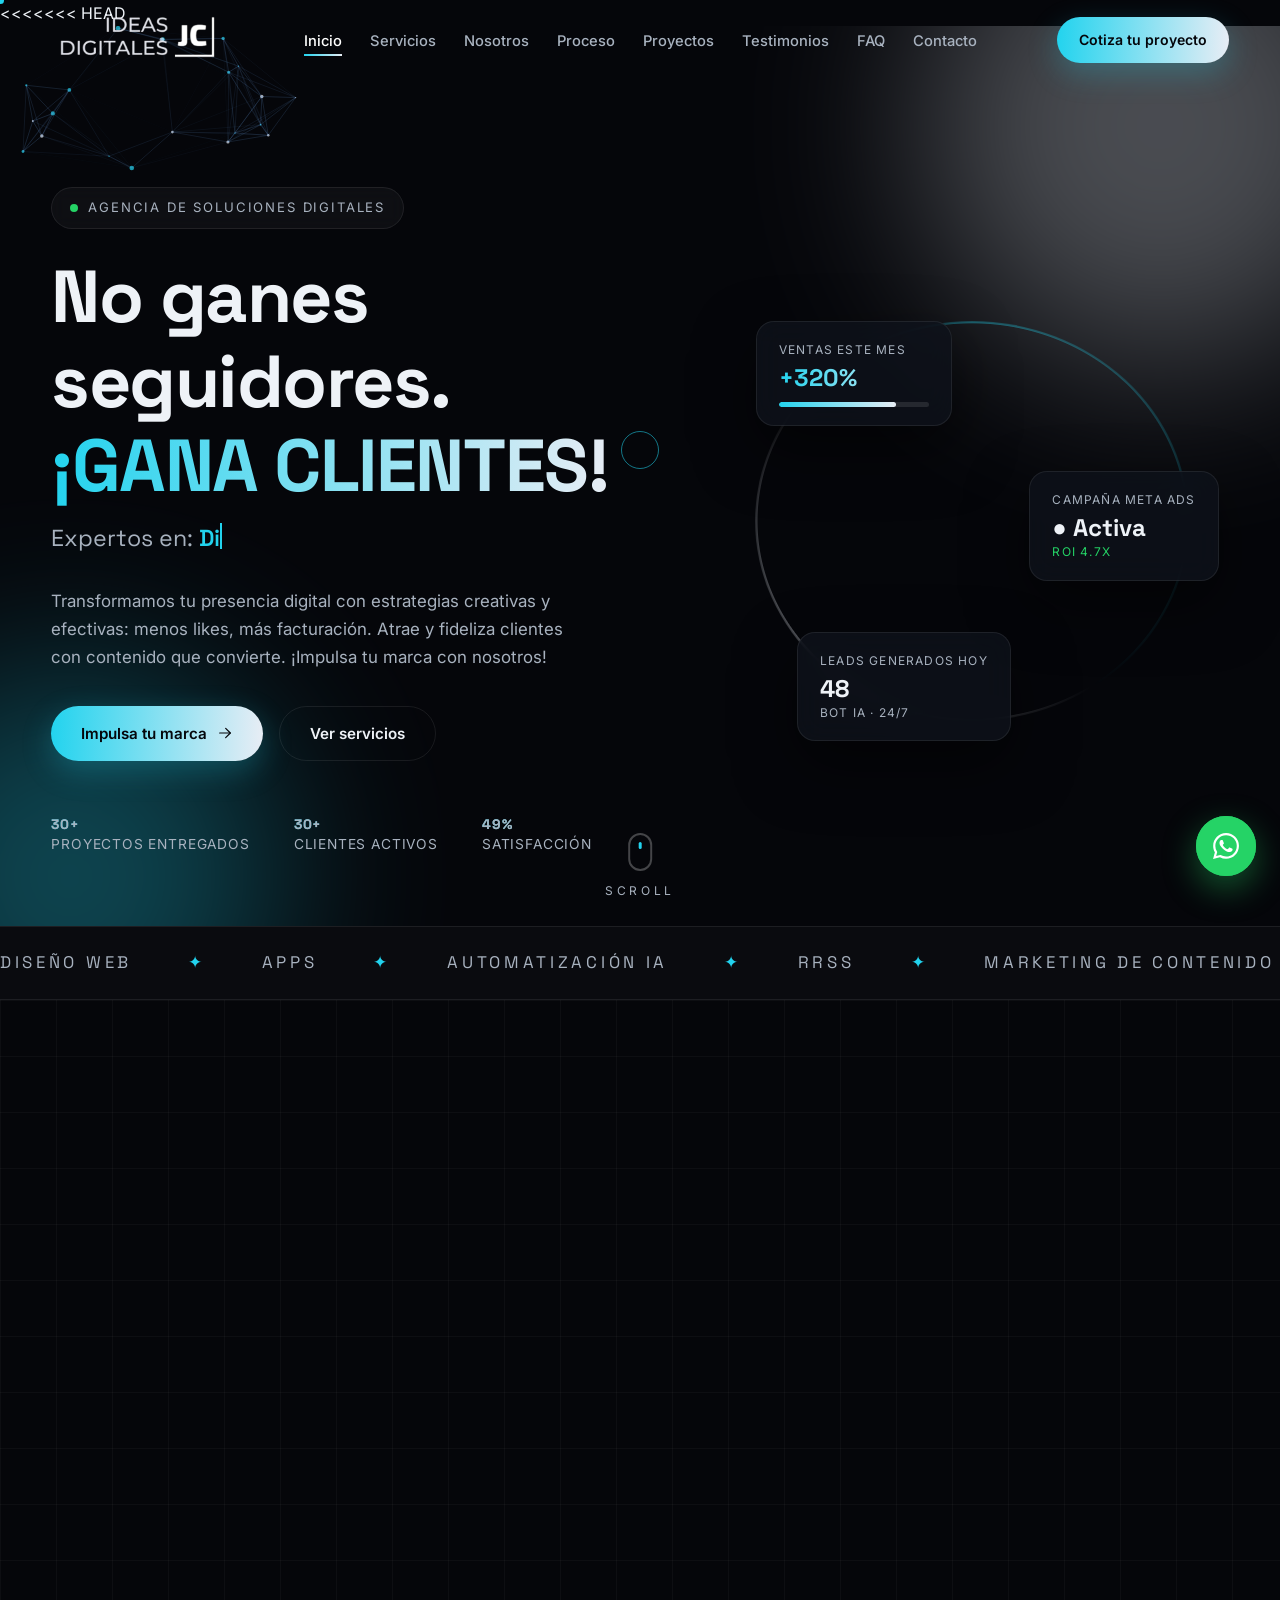
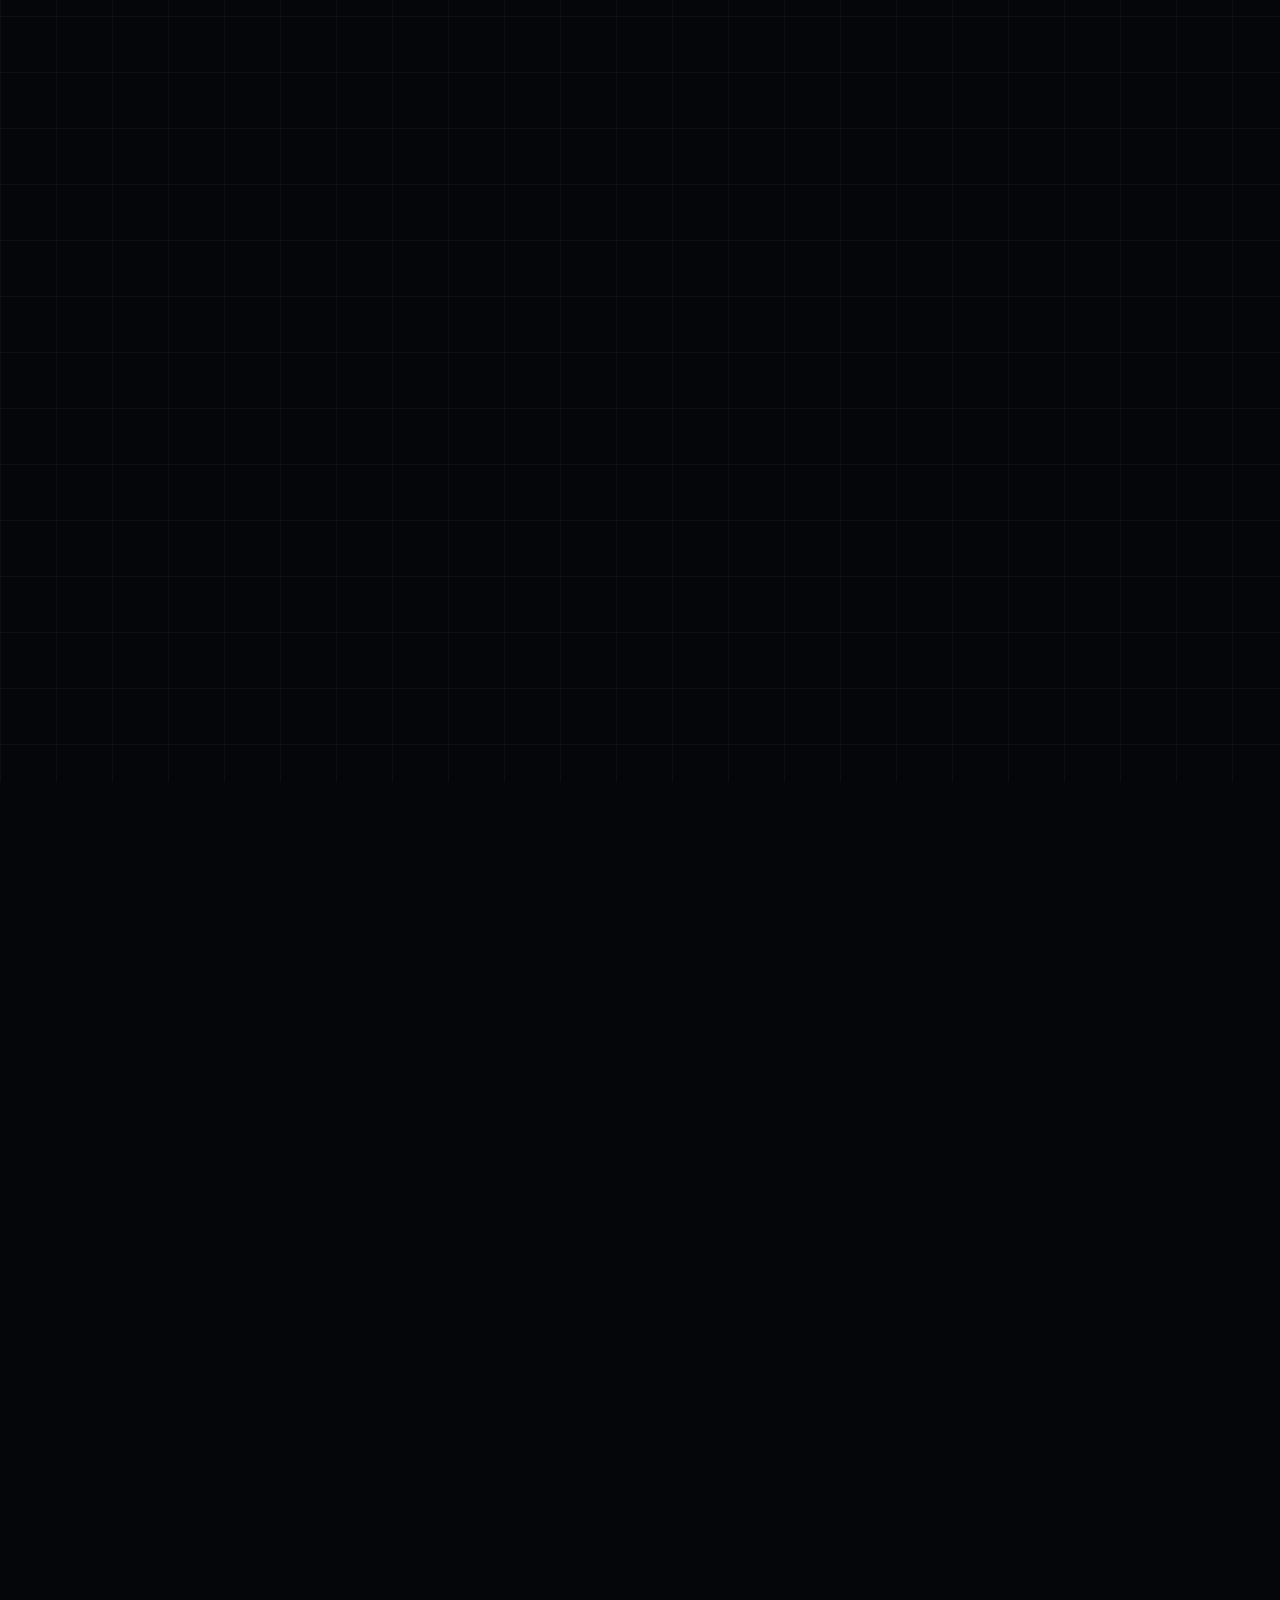
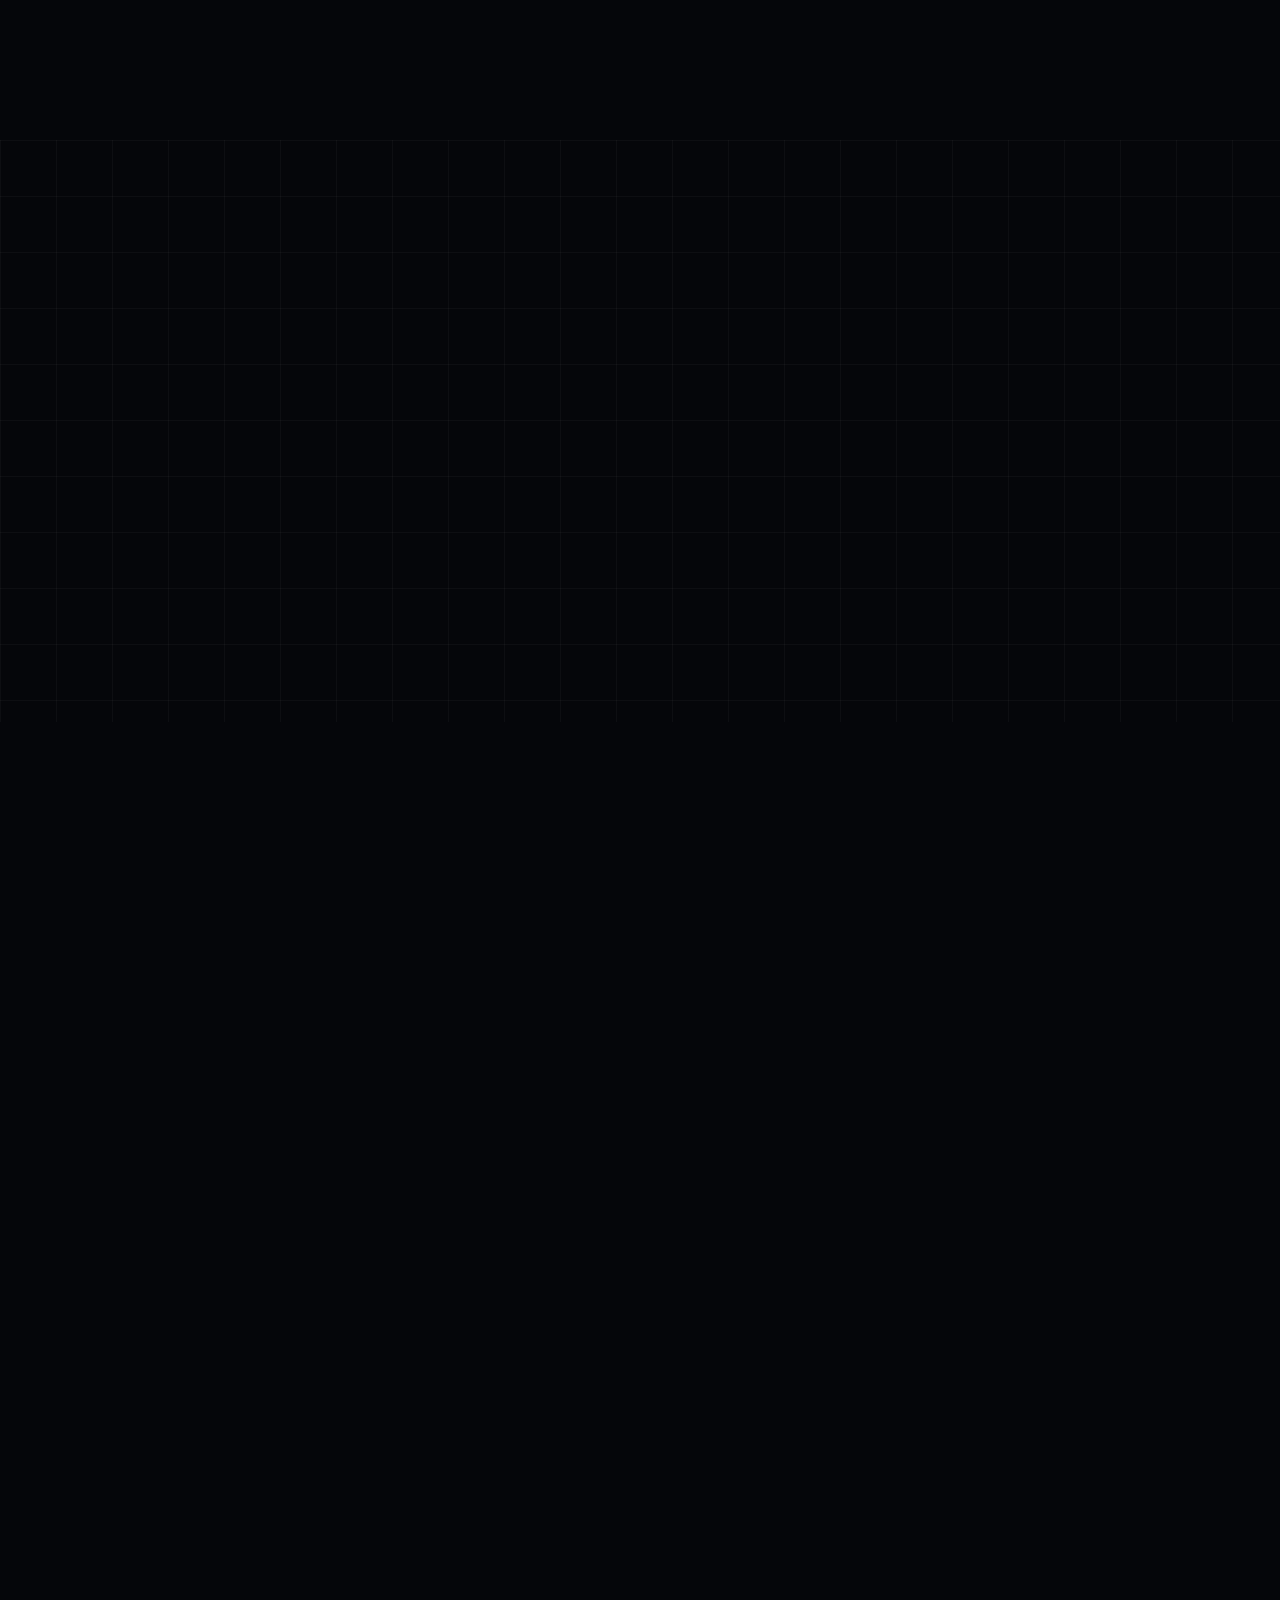
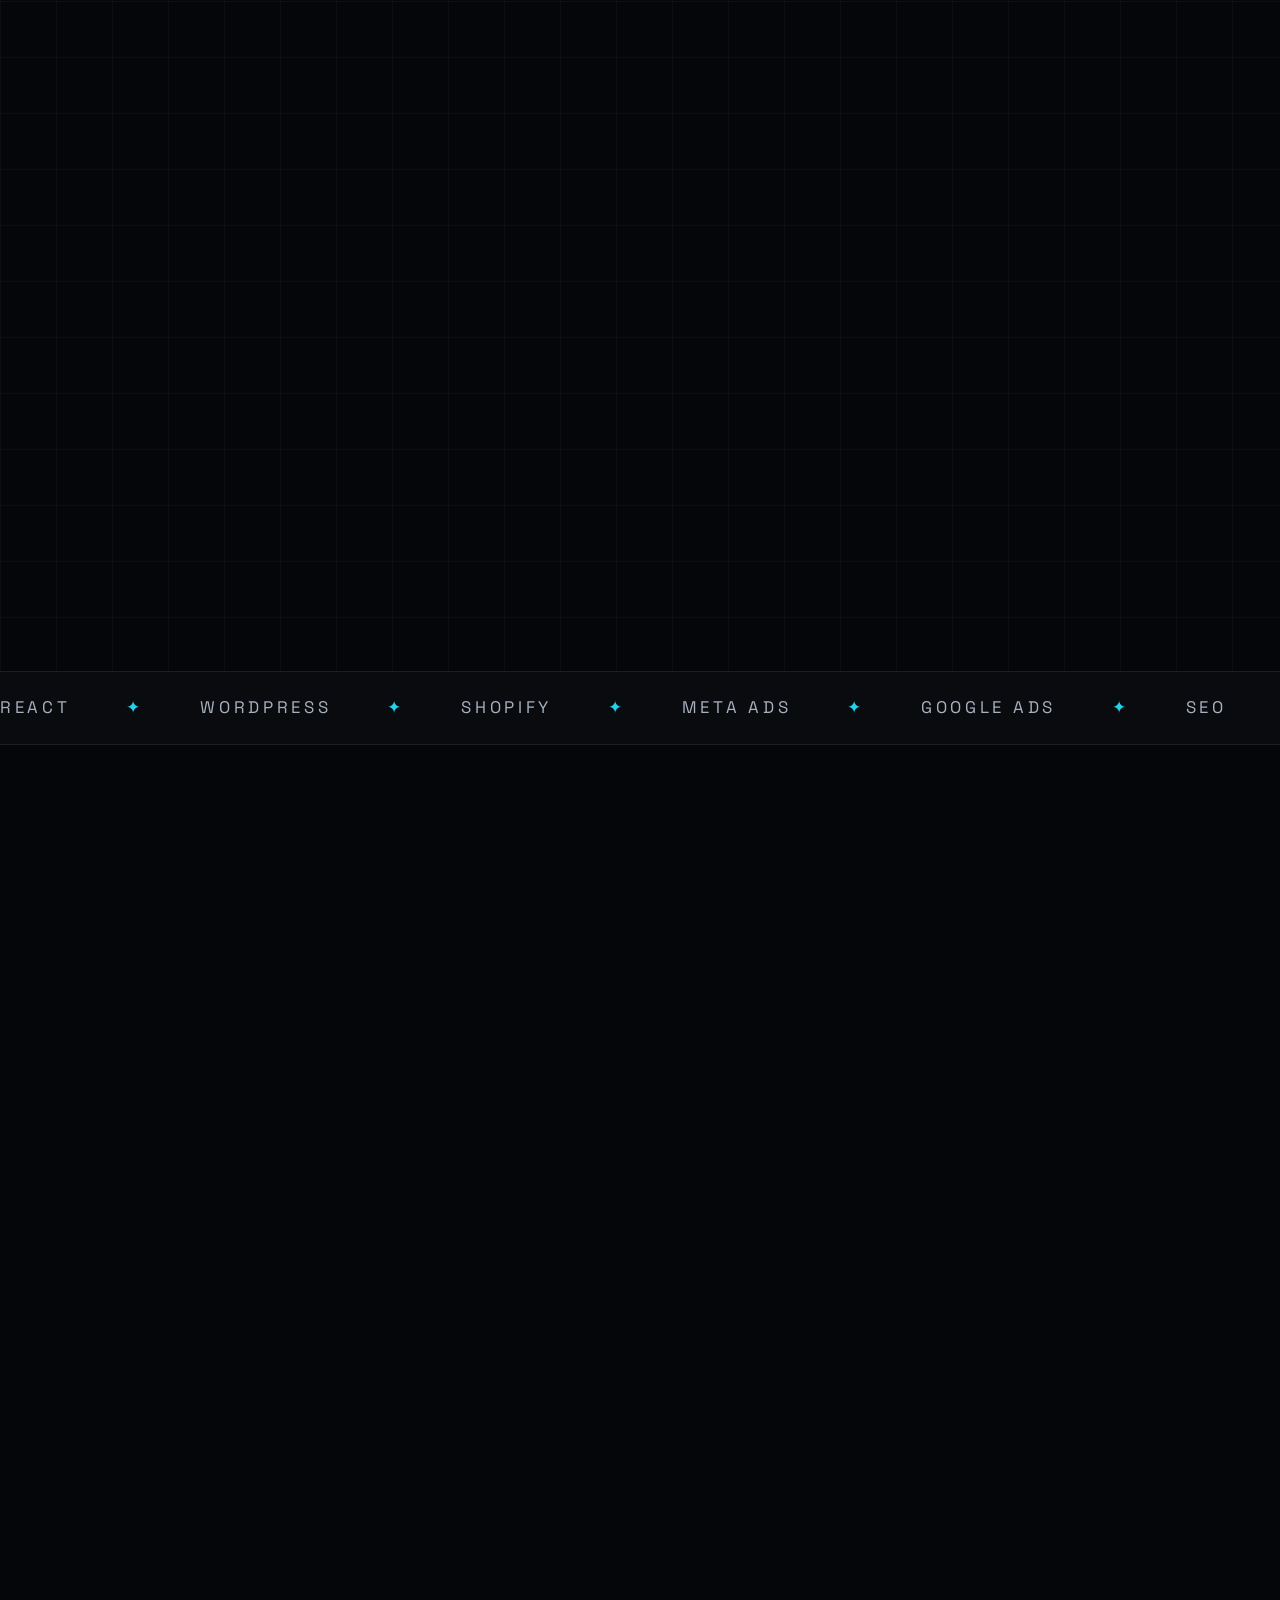
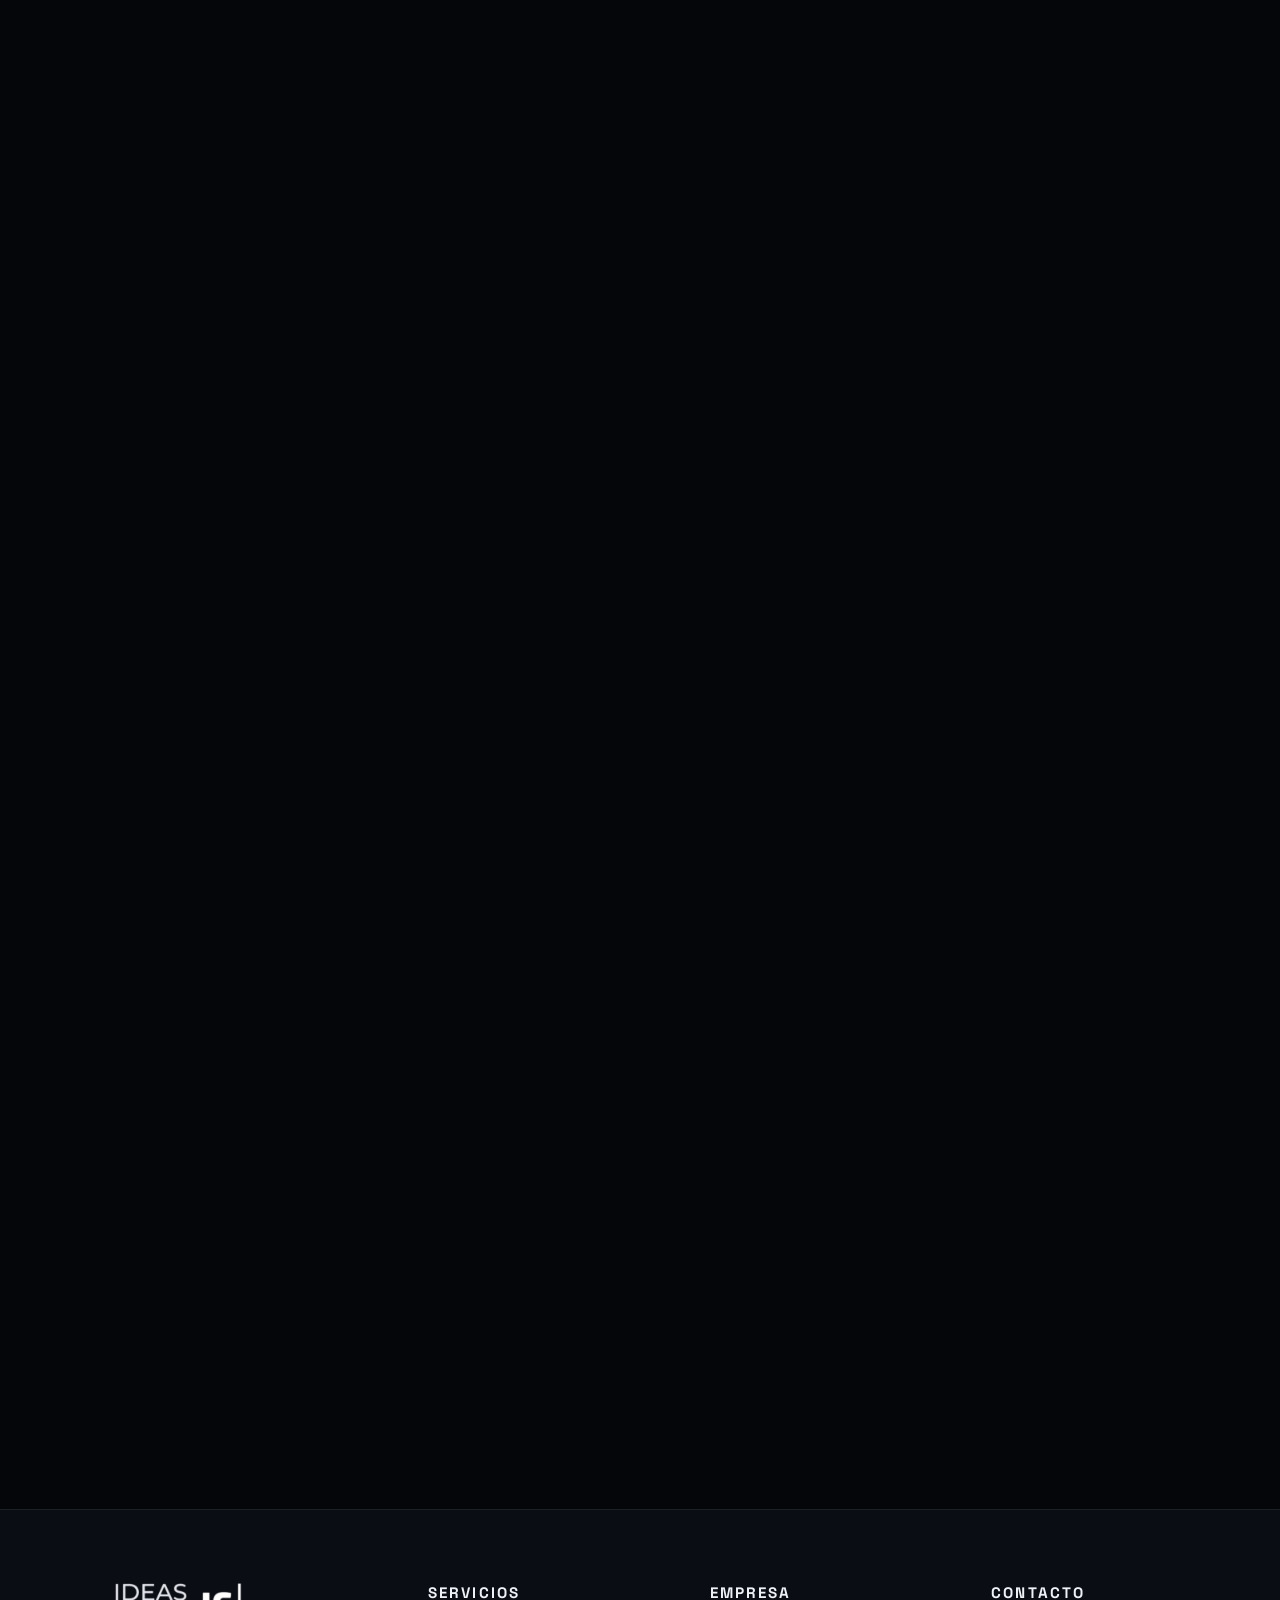
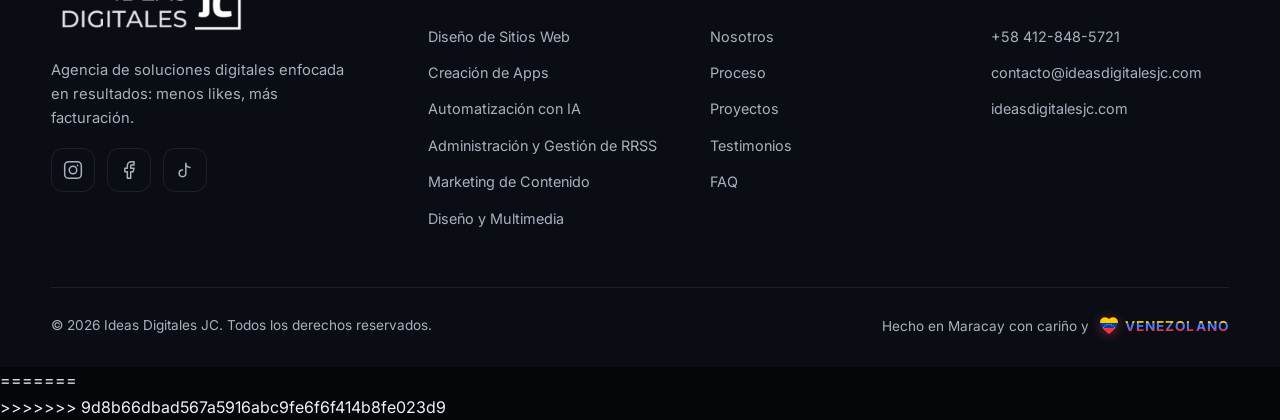
==== commit bf1ab5c9: "Merge branch 'main' of https://github.com/jcast21/ideasdigitalesjc" ====
--- a/index.html
+++ b/index.html
@@ -1,3 +1,4 @@
+<<<<<<< HEAD
 <!DOCTYPE html>
 <html lang="es">
 <head>
@@ -92,4 +93,100 @@
 </noscript>
 
 </body>
+=======
+<!DOCTYPE html>
+<html lang="es">
+<head>
+<meta charset="UTF-8" />
+<meta name="viewport" content="width=device-width, initial-scale=1.0" />
+<meta name="theme-color" content="#05060a" />
+
+<!-- SEO PRIMARIO -->
+<title>Ideas Digitales JC | Marketing Digital, Diseño Web y IA en Venezuela</title>
+<meta name="description" content="Agencia de soluciones digitales en Maracay, Venezuela: diseño de sitios web, creación de apps, automatización con IA, gestión de RRSS y marketing de contenido. ¡Gana clientes, no solo seguidores!" />
+<meta name="keywords" content="agencia marketing digital Venezuela, diseño web Maracay, diseño de sitios web Venezuela, creación de apps Venezuela, automatización con IA, gestión de redes sociales, marketing de contenido, diseño multimedia, Ideas Digitales JC" />
+<meta name="author" content="Ideas Digitales JC" />
+<meta name="robots" content="index, follow, max-image-preview:large, max-snippet:-1, max-video-preview:-1" />
+<link rel="canonical" href="https://ideasdigitalesjc.com/" />
+
+<!-- SEO LOCAL (Maracay / Venezuela) -->
+<meta name="geo.region" content="VE-D" />
+<meta name="geo.placename" content="Maracay" />
+<meta name="geo.position" content="10.246944;-67.595833" />
+<meta name="ICBM" content="10.246944, -67.595833" />
+
+<!-- OPEN GRAPH (Facebook, WhatsApp, LinkedIn) -->
+<meta property="og:type" content="website" />
+<meta property="og:site_name" content="Ideas Digitales JC" />
+<meta property="og:url" content="https://ideasdigitalesjc.com/" />
+<meta property="og:title" content="Ideas Digitales JC | Marketing Digital, Diseño Web y IA en Venezuela" />
+<meta property="og:description" content="Diseño web, apps, automatización con IA, gestión de RRSS y marketing de contenido. Menos likes, más facturación." />
+<meta property="og:image" content="https://ideasdigitalesjc.com/logo.webp" />
+<meta property="og:image:width" content="1200" />
+<meta property="og:image:height" content="630" />
+<meta property="og:image:alt" content="Ideas Digitales JC — Agencia de Soluciones Digitales" />
+<meta property="og:locale" content="es_VE" />
+
+<!-- TWITTER CARDS -->
+<meta name="twitter:card" content="summary_large_image" />
+<meta name="twitter:title" content="Ideas Digitales JC | Marketing Digital, Diseño Web y IA en Venezuela" />
+<meta name="twitter:description" content="No ganes seguidores. ¡Gana clientes! Agencia digital enfocada en resultados." />
+<meta name="twitter:image" content="https://ideasdigitalesjc.com/logo.webp" />
+
+<!-- FAVICON (logo fiel) -->
+<link rel="icon" type="image/png" href="/favicon.png" />
+<link rel="shortcut icon" href="/favicon.png" />
+<link rel="apple-touch-icon" href="/favicon.png" />
+
+<!-- PRECONNECT + PRELOAD CRÍTICO -->
+<link rel="preconnect" href="https://fonts.googleapis.com" />
+<link rel="preconnect" href="https://fonts.gstatic.com" crossorigin />
+<link rel="preconnect" href="https://flagcdn.com" />
+<link rel="preload" href="/logo.webp" as="image" fetchpriority="high" />
+<link rel="preload" as="style" href="https://fonts.googleapis.com/css2?family=Space+Grotesk:wght@500;600;700&family=Inter:wght@400;500;600;700&display=swap" />
+<link rel="stylesheet" href="https://fonts.googleapis.com/css2?family=Space+Grotesk:wght@500;600;700&family=Inter:wght@400;500;600;700&display=swap" media="print" onload="this.media='all'" />
+
+<!-- SCHEMA.ORG - ProfessionalService -->
+<script type="application/ld+json">
+{"@context":"https://schema.org","@type":"ProfessionalService","name":"Ideas Digitales JC","url":"https://ideasdigitalesjc.com/","logo":"https://ideasdigitalesjc.com/logo.webp","image":"https://ideasdigitalesjc.com/logo.webp","description":"Agencia de soluciones digitales enfocada en resultados: diseño web, apps, automatización con IA, gestión de RRSS, marketing de contenido y diseño multimedia.","slogan":"No ganes seguidores. ¡Gana clientes!","telephone":"+584128485721","email":"contacto@ideasdigitalesjc.com","priceRange":"$$","address":{"@type":"PostalAddress","addressLocality":"Maracay","addressRegion":"Aragua","addressCountry":"VE"},"geo":{"@type":"GeoCoordinates","latitude":10.246944,"longitude":-67.595833},"areaServed":[{"@type":"City","name":"Maracay"},{"@type":"City","name":"Caracas"},{"@type":"City","name":"Valencia"},{"@type":"City","name":"Maracaibo"},{"@type":"City","name":"Barquisimeto"},{"@type":"Country","name":"Venezuela"}],"openingHoursSpecification":{"@type":"OpeningHoursSpecification","dayOfWeek":["Monday","Tuesday","Wednesday","Thursday","Friday"],"opens":"09:00","closes":"18:00"},"sameAs":["https://www.facebook.com/ideasdigitalesjc","https://www.instagram.com/ideasdigitalesjc"],"hasOfferCatalog":{"@type":"OfferCatalog","name":"Soluciones Digitales","itemListElement":[{"@type":"Offer","itemOffered":{"@type":"Service","name":"Diseño de Sitios Web","description":"Sitios web modernos, rápidos y optimizados para SEO que convierten visitantes en clientes."}},{"@type":"Offer","itemOffered":{"@type":"Service","name":"Creación de Apps","description":"Aplicaciones móviles y web a medida con experiencias intuitivas."}},{"@type":"Offer","itemOffered":{"@type":"Service","name":"Automatización con IA","description":"Chatbots y agentes inteligentes que venden 24/7."}},{"@type":"Offer","itemOffered":{"@type":"Service","name":"Gestión de RRSS","description":"Redes sociales que generan leads y ventas."}},{"@type":"Offer","itemOffered":{"@type":"Service","name":"Marketing de Contenido","description":"Historias estratégicas que convierten."}},{"@type":"Offer","itemOffered":{"@type":"Service","name":"Diseño y Multimedia","description":"Piezas visuales de alto impacto."}}]}}
+</script>
+
+<!-- SCHEMA.ORG - FAQPage -->
+<script type="application/ld+json">
+{"@context":"https://schema.org","@type":"FAQPage","mainEntity":[{"@type":"Question","name":"¿Qué servicios ofrece Ideas Digitales JC?","acceptedAnswer":{"@type":"Answer","text":"Diseño de sitios web, creación de apps, automatización con IA, administración y gestión de redes sociales, marketing de contenido y diseño multimedia para pymes en Venezuela."}},{"@type":"Question","name":"¿En cuánto tiempo veré resultados?","acceptedAnswer":{"@type":"Answer","text":"En publicidad y automatización, los primeros leads llegan entre 2 y 6 semanas; en SEO y contenido, el crecimiento sostenido se consolida entre 3 y 6 meses."}},{"@type":"Question","name":"¿Trabajan con negocios fuera de Maracay?","acceptedAnswer":{"@type":"Answer","text":"Sí. Atendemos Caracas, Valencia, Maracaibo, Barquisimeto y todo Venezuela, además de clientes internacionales en modalidad 100% remota."}},{"@type":"Question","name":"¿Cuánto cuesta un proyecto digital?","acceptedAnswer":{"@type":"Answer","text":"Cada proyecto se cotiza según su alcance. La asesoría inicial y el plan de acción son gratuitos; luego recibes una propuesta con costos claros antes de comenzar."}},{"@type":"Question","name":"¿Incluyen soporte después de entregar el proyecto?","acceptedAnswer":{"@type":"Answer","text":"Sí. Todos nuestros sitios web y apps incluyen capacitación, garantía de entrega y planes de soporte y mantenimiento continuo."}}]}
+</script>
+
+<!-- SCHEMA.ORG - Organization (para IA) -->
+<script type="application/ld+json">
+{"@context":"https://schema.org","@type":"Organization","name":"Ideas Digitales JC","url":"https://ideasdigitalesjc.com/","logo":"https://ideasdigitalesjc.com/logo.webp","foundingDate":"2020","founder":{"@type":"Person","name":"JC"},"address":{"@type":"PostalAddress","addressLocality":"Maracay","addressRegion":"Aragua","addressCountry":"VE"},"contactPoint":{"@type":"ContactPoint","telephone":"+584128485721","contactType":"customer service","email":"contacto@ideasdigitalesjc.com","availableLanguage":["Spanish","English"]}}
+</script>
+  <script type="module" crossorigin src="/assets/index-B2rYCole.js"></script>
+  <link rel="modulepreload" crossorigin href="/assets/react-vendor-VIAh7PwP.js">
+  <link rel="modulepreload" crossorigin href="/assets/emailjs-CkJVEpD4.js">
+  <link rel="stylesheet" crossorigin href="/assets/index-D862JHl6.css">
+</head>
+<body>
+<div id="root"></div>
+
+<!-- NOSCRIPT FALLBACK (SEO + Accesibilidad) -->
+<noscript>
+<div style="max-width:900px;margin:0 auto;padding:60px 20px;font-family:Arial,sans-serif;color:#eef2f7;background:#05060a">
+<h1>Ideas Digitales JC — Agencia de Marketing Digital y Diseño Web en Maracay, Venezuela</h1>
+<p>No ganes seguidores, ¡gana clientes! Transformamos tu presencia digital en ventas.</p>
+<h2>Servicios</h2>
+<ul>
+<li><strong>Diseño de Sitios Web</strong> modernos, rápidos y optimizados para SEO.</li>
+<li><strong>Creación de Apps</strong> móviles y web a medida.</li>
+<li><strong>Automatización con IA</strong>: chatbots y agentes que venden 24/7.</li>
+<li><strong>Administración y Gestión de RRSS</strong> que generan leads y ventas.</li>
+<li><strong>Marketing de Contenido</strong> que convierte.</li>
+<li><strong>Diseño y Multimedia</strong> de alto impacto.</li>
+</ul>
+<h2>Contacto</h2>
+<p>WhatsApp: <a href="https://wa.me/584128485721">+58 412-848-5721</a> · Email: <a href="mailto:contacto@ideasdigitalesjc.com">contacto@ideasdigitalesjc.com</a> · Maracay, Venezuela.</p>
+</div>
+</noscript>
+
+</body>
+>>>>>>> 9d8b66dbad567a5916abc9fe6f6f414b8fe023d9
 </html>
